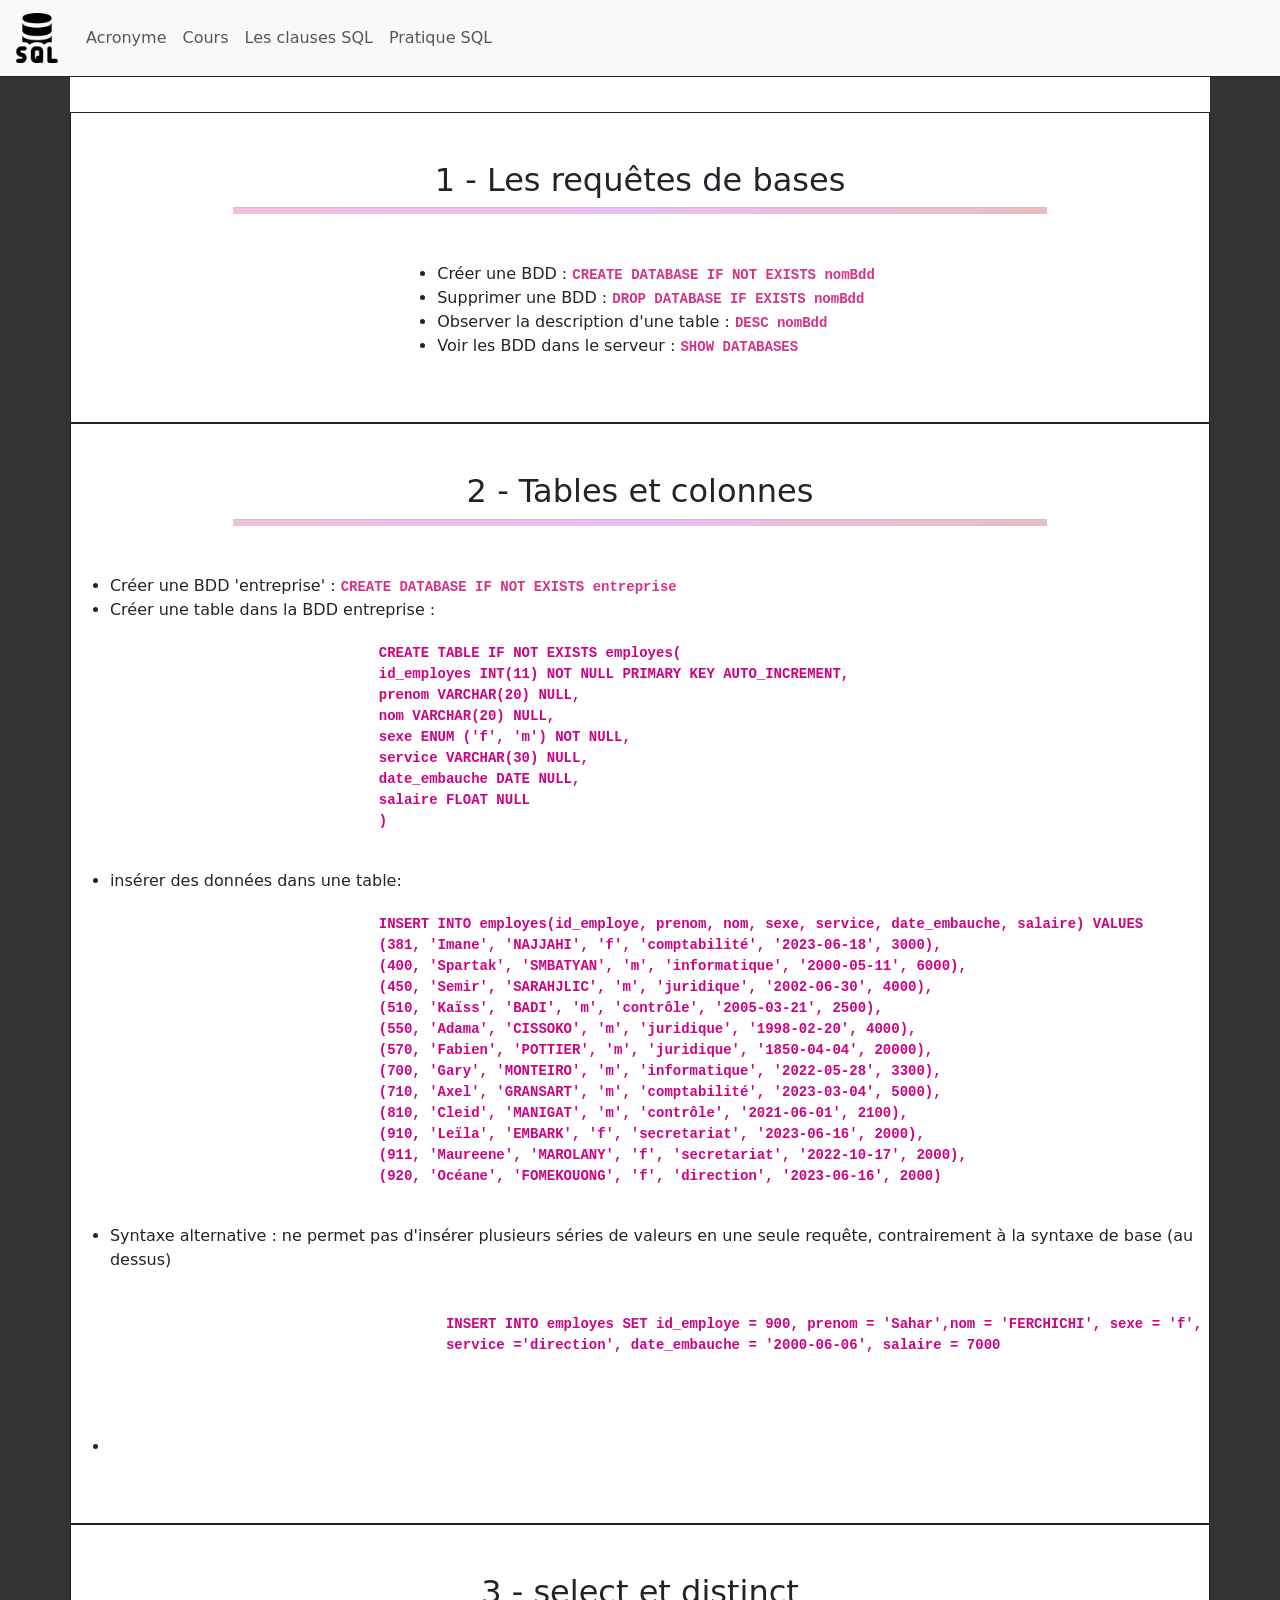
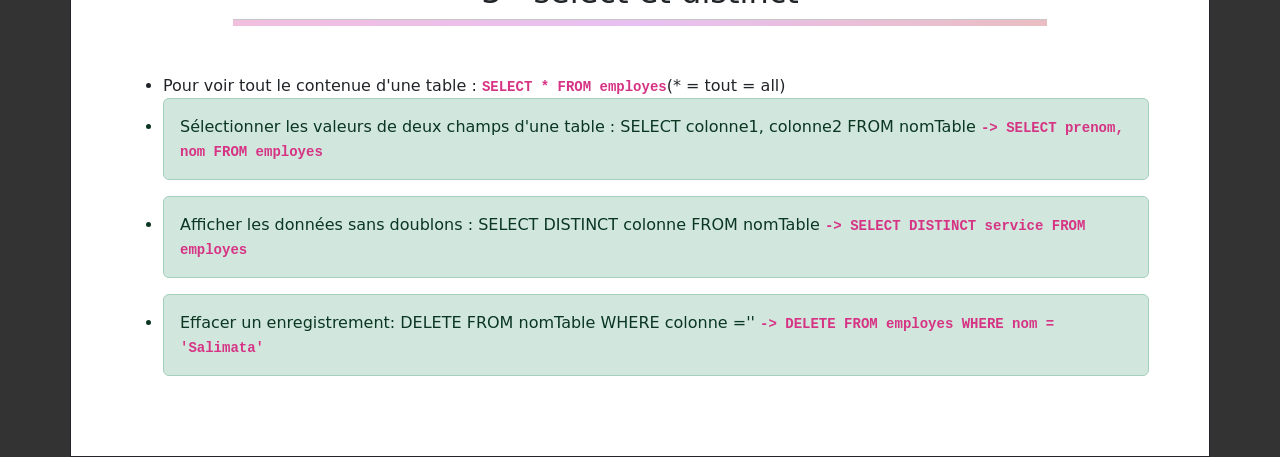
==== 01_sql/clause_sql.html @ a2de15ec "j'ai fait des modifs" ====
<!DOCTYPE html>
<html lang="fr">
<head>
    <meta charset="UTF-8">
    <meta name="viewport" content="width=device-width, initial-scale=1.0">
    <link href="https://cdn.jsdelivr.net/npm/bootstrap@5.3.3/dist/css/bootstrap.min.css" rel="stylesheet" integrity="sha384-QWTKZyjpPEjISv5WaRU9OFeRpok6YctnYmDr5pNlyT2bRjXh0JMhjY6hW+ALEwIH" crossorigin="anonymous">
    <link rel="preconnect" href="https://fonts.googleapis.com">
    <link rel="preconnect" href="https://fonts.gstatic.com" crossorigin>
    <link href="https://fonts.googleapis.com/css2?family=Amatic+SC:wght@400;700&family=Open+Sans:ital,wght@0,300..800;1,300..800&display=swap" rel="stylesheet">
    <link rel="stylesheet" href="assets/css/style.css">
    <title>Acronyme</title>
</head>
<body>
    <header>
        <nav class="navbar navbar-expand-sm navbar-light bg-light  border-bottom border-dark">
            <div class="container-fluid">
                 <a class="navbar-brand" href="#"><img src="assets/img/logo.png" alt="logo"></a>
                 <button class="navbar-toggler d-lg-none" type="button" data-bs-toggle="collapse" data-bs-target="#collapsibleNavId" aria-controls="collapsibleNavId"
                      aria-expanded="false" aria-label="Toggle navigation">
                      <span class="navbar-toggler-icon"></span>
                 </button>
                 <div class="collapse navbar-collapse" id="collapsibleNavId">
                      <ul class="navbar-nav me-auto mt-2 mt-lg-0">
                           <li class="nav-item">
                                <a class="nav-link" href="index.html" >Acronyme</a>
                           </li>
                           <li class="nav-item">
                                <a class="nav-link" href="cours.html">Cours</a>
                           </li>
                           <li class="nav-item">
                                <a class="nav-link" href="clause_sql.html">Les clauses SQL</a>
                           </li>
                           <li class="nav-item">
                                <a class="nav-link" href="pratique_sql.html">Pratique SQL</a>
                           </li>
                      </ul>
                 </div>
            </div>
        </nav>
    </header>
    <div class="container">
        <main>
            <div class="row border border-dark p-5">
                <div class="col-sm-12">
                    <h2 class="text-center">1 - Les requêtes de bases</h2>
                    <hr>
                </div>
                <div class="col-sm-12 d-flex justify-content-center mt-5">
                    <ul>
                        <li>Créer une BDD : <strong><code>CREATE DATABASE IF NOT EXISTS nomBdd</code></strong></li>
                        <li>Supprimer une BDD : <strong><code>DROP DATABASE IF EXISTS nomBdd</code></strong></li>
                        <li>Observer la description d'une table : <strong><code>DESC nomBdd</code></strong></li>
                        <li>Voir les BDD dans le serveur : <strong><code>SHOW DATABASES</code></strong></li>
                    </ul>
                </div>
            </div>
            <div class="row border border-dark p-5">
                <div class="col-sm-12">
                    <h2 class="text-center">2 - Tables et colonnes</h2>
                    <hr>
                </div>
                <div class="col-sm-12 d-flex justify-content-center mt-5">
                    <ul>
                        <li>Créer une BDD 'entreprise' : <strong><code>CREATE DATABASE IF NOT EXISTS entreprise</code></strong></li>
                        <li>Créer une table dans la BDD entreprise : 
                            <pre><code><strong>
                                CREATE TABLE IF NOT EXISTS employes(
                                id_employes INT(11) NOT NULL PRIMARY KEY AUTO_INCREMENT,
                                prenom VARCHAR(20) NULL,
                                nom VARCHAR(20) NULL,
                                sexe ENUM ('f', 'm') NOT NULL,
                                service VARCHAR(30) NULL,
                                date_embauche DATE NULL,
                                salaire FLOAT NULL
                                )
                            </strong></code></pre>
                        </li>
                        <li>insérer des données dans une table: 
                            <pre><strong><code>
                                INSERT INTO employes(id_employe, prenom, nom, sexe, service, date_embauche, salaire) VALUES
                                (381, 'Imane', 'NAJJAHI', 'f', 'comptabilité', '2023-06-18', 3000),
                                (400, 'Spartak', 'SMBATYAN', 'm', 'informatique', '2000-05-11', 6000),
                                (450, 'Semir', 'SARAHJLIC', 'm', 'juridique', '2002-06-30', 4000),
                                (510, 'Kaïss', 'BADI', 'm', 'contrôle', '2005-03-21', 2500),
                                (550, 'Adama', 'CISSOKO', 'm', 'juridique', '1998-02-20', 4000),
                                (570, 'Fabien', 'POTTIER', 'm', 'juridique', '1850-04-04', 20000),
                                (700, 'Gary', 'MONTEIRO', 'm', 'informatique', '2022-05-28', 3300),
                                (710, 'Axel', 'GRANSART', 'm', 'comptabilité', '2023-03-04', 5000),
                                (810, 'Cleid', 'MANIGAT', 'm', 'contrôle', '2021-06-01', 2100),
                                (910, 'Leïla', 'EMBARK', 'f', 'secretariat', '2023-06-16', 2000),
                                (911, 'Maureene', 'MAROLANY', 'f', 'secretariat', '2022-10-17', 2000),
                                (920, 'Océane', 'FOMEKOUONG', 'f', 'direction', '2023-06-16', 2000)
                            </strong></code></pre>
                        </li>
                        <li>Syntaxe alternative : ne permet pas d'insérer plusieurs séries de valeurs en une seule requête,
                            contrairement à la syntaxe de base (au dessus)
                            <pre>
                                <strong>
                                    <code>
                                        INSERT INTO employes SET id_employe = 900, prenom = 'Sahar',nom = 'FERCHICHI', sexe = 'f',
                                        service ='direction', date_embauche = '2000-06-06', salaire = 7000
                                    </code>
                                </strong>
                            </pre>
                        </li>
                        <li>

                        </li>
                    </ul>
                </div>
            </div>
            <div class="row border border-dark p-5">
                <div class="col-sm-12">
                    <h2 class="text-center">3 - select et distinct</h2>
                    <hr>
                </div>
                <div class="col-sm-12 d-flex justify-content-center mt-5">
                    <ul>
                        <li>Pour voir tout le contenue d'une table : <strong><code>SELECT * FROM employes</code></strong>(* = tout = all)</li>
                        <li class="alert alert-success">Sélectionner les valeurs de deux champs d'une table :
                            SELECT colonne1, colonne2 FROM nomTable 
                            <strong>
                                <code>
                                    -> SELECT prenom, nom FROM employes
                                </code>
                            </strong>
                        </li>
                        <li class="alert alert-success">Afficher les données sans doublons : 
                            SELECT DISTINCT colonne FROM nomTable
                            <strong>
                                <code>
                                    -> SELECT DISTINCT service FROM employes
                                </code>
                            </strong>
                        </li>
                        <li class="alert alert-success">Effacer un enregistrement: 
                            DELETE FROM nomTable WHERE colonne =''
                            <strong>
                                <code>
                                    -> DELETE FROM employes WHERE nom = 'Salimata'
                                </code>
                            </strong>
                        </li>
                    </ul>
                </div>
            </div>
        </main>
    </div>
    <script src="https://cdn.jsdelivr.net/npm/bootstrap@5.3.3/dist/js/bootstrap.bundle.min.js" integrity="sha384-YvpcrYf0tY3lHB60NNkmXc5s9fDVZLESaAA55NDzOxhy9GkcIdslK1eN7N6jIeHz" crossorigin="anonymous"></script>
</body>
</html>
---- 01_sql/assets/css/style.css ----
body{
    background-color: #333;
}
header nav img{
    width: 50px;
}
header{
    position: fixed;
    top: 0;
    width: 100%;
    z-index: 1;
}
.container{
    background-color: #fff;
    padding-top: 7rem;
}
hr{
    height: 7px;
    background: linear-gradient(to right, #ce0380 0%, #a409cb 50%, #af000f);
    width: 80%;
    margin: 0 auto;
}
strong{
    color: #ce0380;
}
em{
    color: darkslategrey;
}
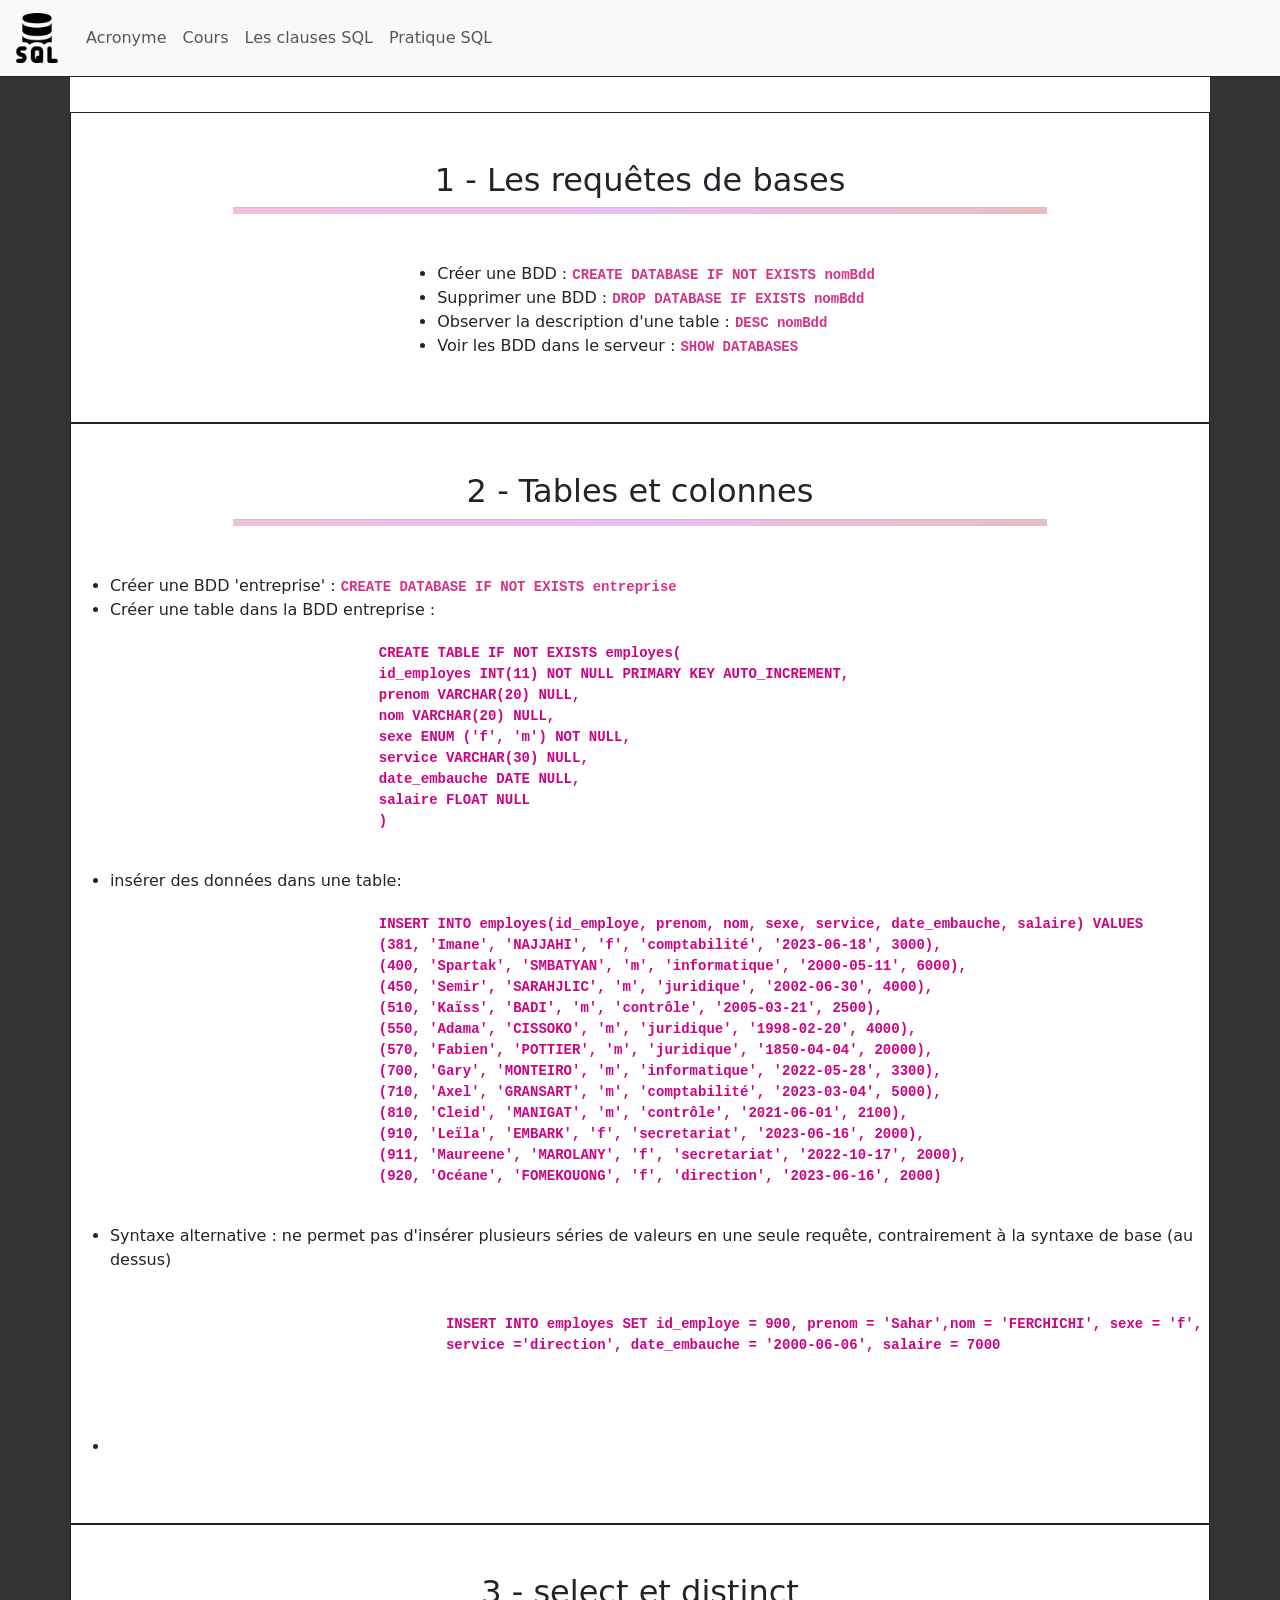
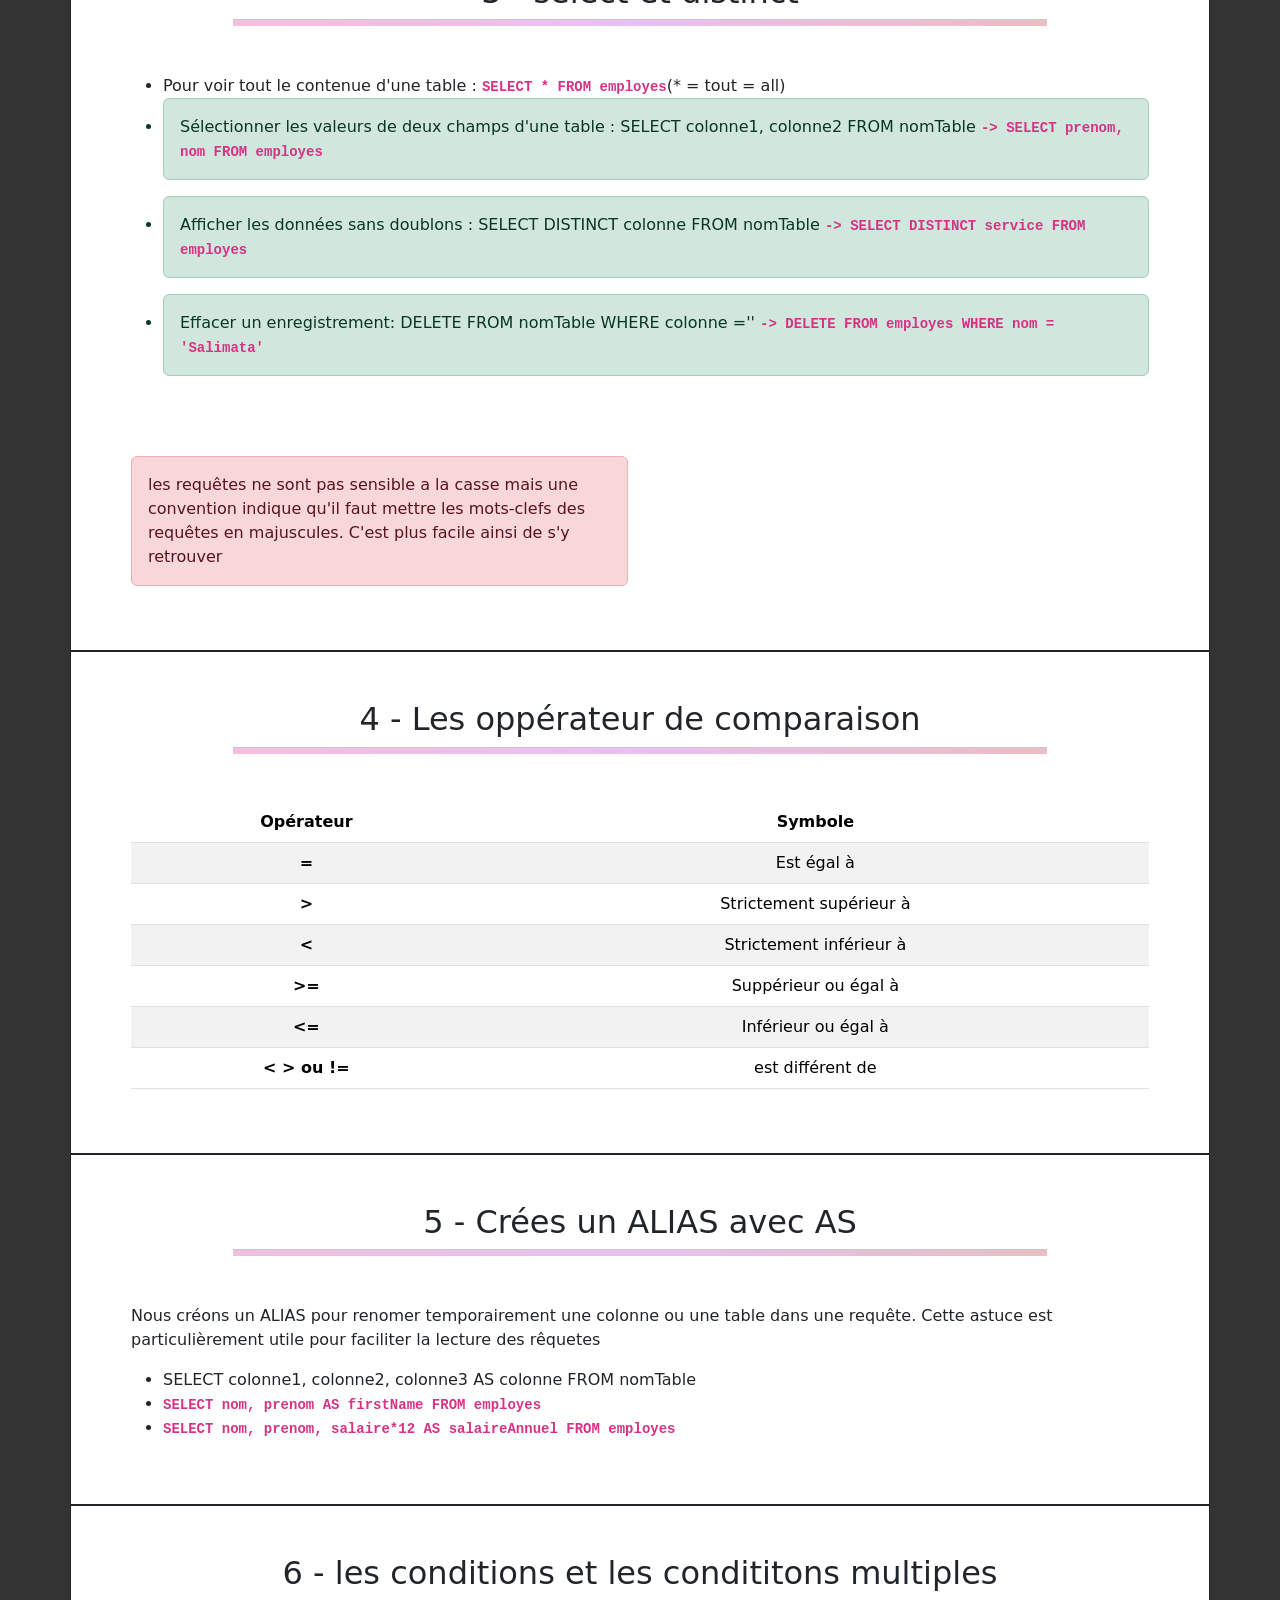
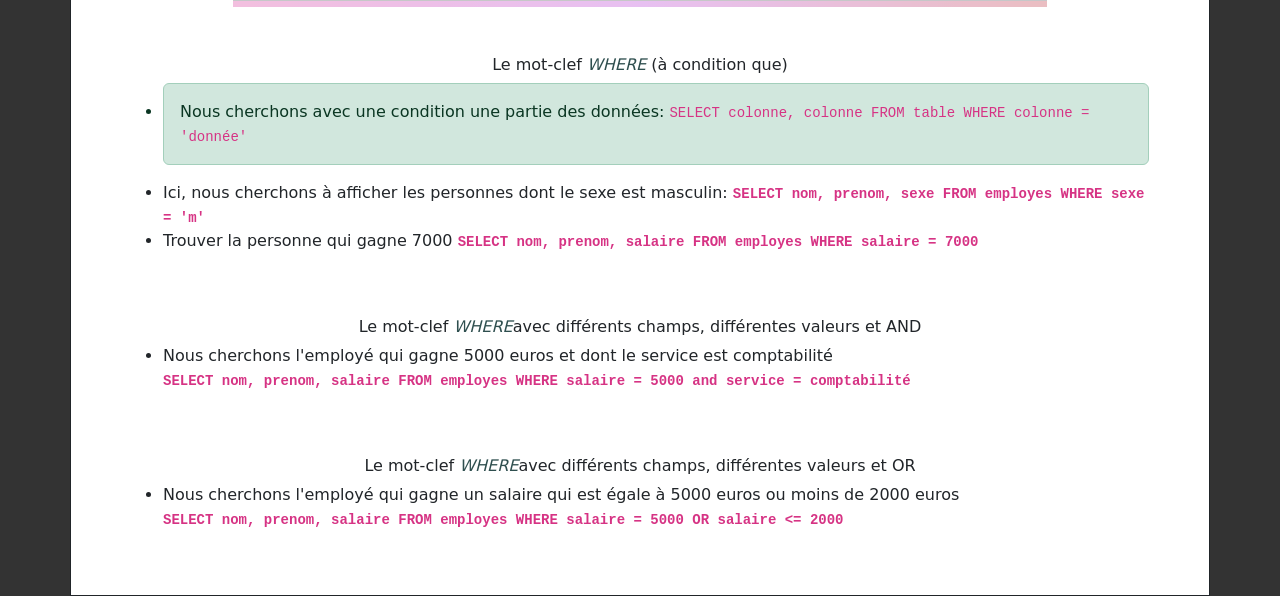
==== commit c96041aa: "j'ai fait des modifs" ====
--- a/01_sql/clause_sql.html
+++ b/01_sql/clause_sql.html
@@ -143,9 +143,131 @@
                         </li>
                     </ul>
                 </div>
+                <div class="col-sm-12 col-md-6 mt-5">
+                    <p class="alert alert-danger">
+                        les requêtes ne sont pas sensible a la casse mais une convention indique qu'il faut mettre les mots-clefs des requêtes en majuscules. C'est plus facile ainsi de s'y retrouver
+                    </p>
+                </div>
+            </div>
+            <div class="row border border-dark p-5">
+                <div class="col-sm-12">
+                    <h2 class="text-center">4 - Les oppérateur de comparaison</h2>
+                    <hr>
+                </div>
+                <div class="col-sm-12 mt-5 text-center">
+                    <table class="table table-striped table-hover">
+                        <thead>
+                            <tr>
+                                <th scope="col">Opérateur</th>
+                                <th scope="col">Symbole</th>
+                            </tr>
+                        </thead>
+                        <tbody>
+                            <tr>
+                                <th scope="row">=</th>
+                                <td>Est égal à</td>
+                            </tr>
+                            <tr>
+                                <th scope="row">&gt;</th>
+                                <td>Strictement supérieur à</td>
+                            </tr>
+                            <tr>
+                                <th scope="row">&lt;</th>
+                                <td>Strictement inférieur à</td>
+                            </tr>
+                            <tr>
+                                <th scope="row">&gt;=</th>
+                                <td>Suppérieur ou égal à</td>
+                            </tr>
+                            <tr>
+                                <th scope="row">&lt;=</th>
+                                <td>Inférieur ou égal à</td>
+                            </tr>
+                            <tr>
+                                <th scope="row">&lt; &gt; ou !=</th>
+                                <td>est différent de </td>
+                            </tr>
+                        </tbody>
+                    </table>
+                </div>
+            </div>
+            <div class="row border border-dark p-5">
+                <div class="col-sm-12">
+                    <h2 class="text-center">5 - Crées un ALIAS avec AS</h2>
+                    <hr>
+                </div>
+                <div class="col-sm-12 mt-5">
+                    <p>
+                        Nous créons un ALIAS pour renomer temporairement une colonne ou une table dans une requête.
+                        Cette astuce est particulièrement utile pour faciliter la lecture des rêquetes
+                    </p>
+                    <ul>
+                        <li>SELECT colonne1, colonne2, colonne3 AS colonne FROM nomTable</li>
+                        <li>
+                            <strong>
+                                <code>
+                                    SELECT nom, prenom AS firstName FROM employes
+                                </code>
+                            </strong>
+                        </li>
+                        <li>
+                            <strong>
+                                <code>
+                                    SELECT nom, prenom, salaire*12 AS salaireAnnuel FROM employes
+                                </code>
+                            </strong>
+                        </li>
+                    </ul>
+                </div>
+            </div>
+            <div class="row border border-dark p-5">
+                <div class="col-sm-12">
+                    <h2 class="text-center">6 - les conditions et les condititons multiples</h2>
+                    <hr>
+                </div>
+                <div class="col-sm-12 mt-5">
+                    <h6 class="text-center">Le mot-clef <em>WHERE</em> (à condition que)</h6>
+                    <ul>
+                        <li class="alert alert-success">Nous cherchons avec une condition une partie des données:
+                            <code>SELECT colonne, colonne FROM table WHERE colonne = 'donnée'</code>
+                        </li>
+                        <li>Ici, nous cherchons à afficher les personnes dont le sexe est masculin: 
+                            <strong>
+                                <code>SELECT nom, prenom, sexe FROM employes WHERE sexe = 'm'</code>
+                            </strong>
+                        </li>
+                        <li>Trouver la personne qui gagne 7000
+                            <strong>
+                                <code>SELECT nom, prenom, salaire FROM employes WHERE salaire = 7000</code>
+                            </strong>
+                        </li>
+                    </ul>
+                </div>
+                <div class="col-sm-12 mt-5">
+                    <h6 class="text-center">Le mot-clef <em>WHERE</em>avec différents champs, différentes valeurs et AND</h6>
+                    <ul>
+                        <li>
+                            Nous cherchons l'employé qui gagne 5000 euros et dont le service est comptabilité 
+                        </li>
+                        <strong>
+                            <code>SELECT nom, prenom, salaire FROM employes WHERE salaire = 5000 and service = comptabilité</code>
+                        </strong>
+                    </ul>
+                </div>
+                <div class="col-sm-12 mt-5">
+                    <h6 class="text-center">Le mot-clef <em>WHERE</em>avec différents champs, différentes valeurs et OR</h6>
+                    <ul>
+                        <li>
+                            Nous cherchons l'employé qui gagne un salaire qui est égale à 5000 euros ou moins de 2000 euros
+                        </li>
+                        <strong>
+                            <code>SELECT nom, prenom, salaire FROM employes WHERE salaire = 5000 OR salaire &lt;= 2000</code>
+                        </strong>
+                    </ul>
+                </div>
             </div>
         </main>
     </div>
     <script src="https://cdn.jsdelivr.net/npm/bootstrap@5.3.3/dist/js/bootstrap.bundle.min.js" integrity="sha384-YvpcrYf0tY3lHB60NNkmXc5s9fDVZLESaAA55NDzOxhy9GkcIdslK1eN7N6jIeHz" crossorigin="anonymous"></script>
 </body>
-</html>+</html>
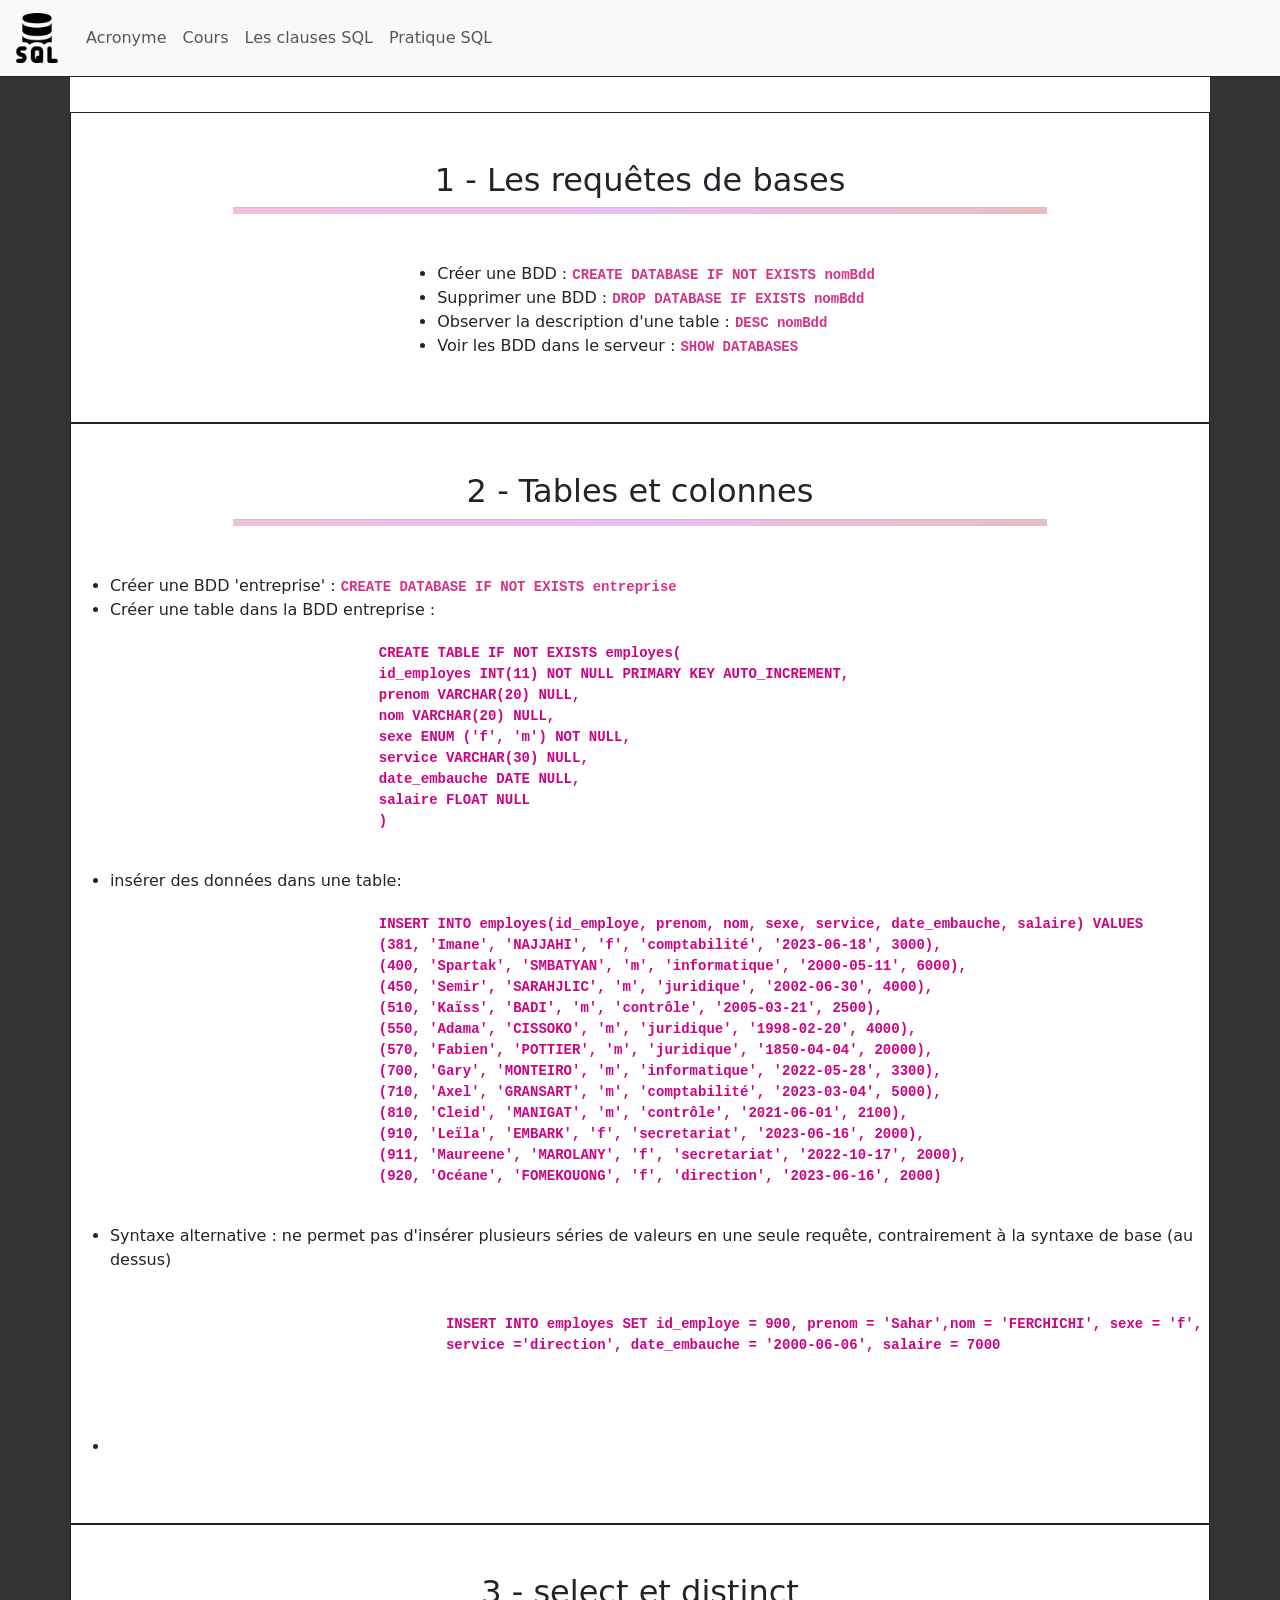
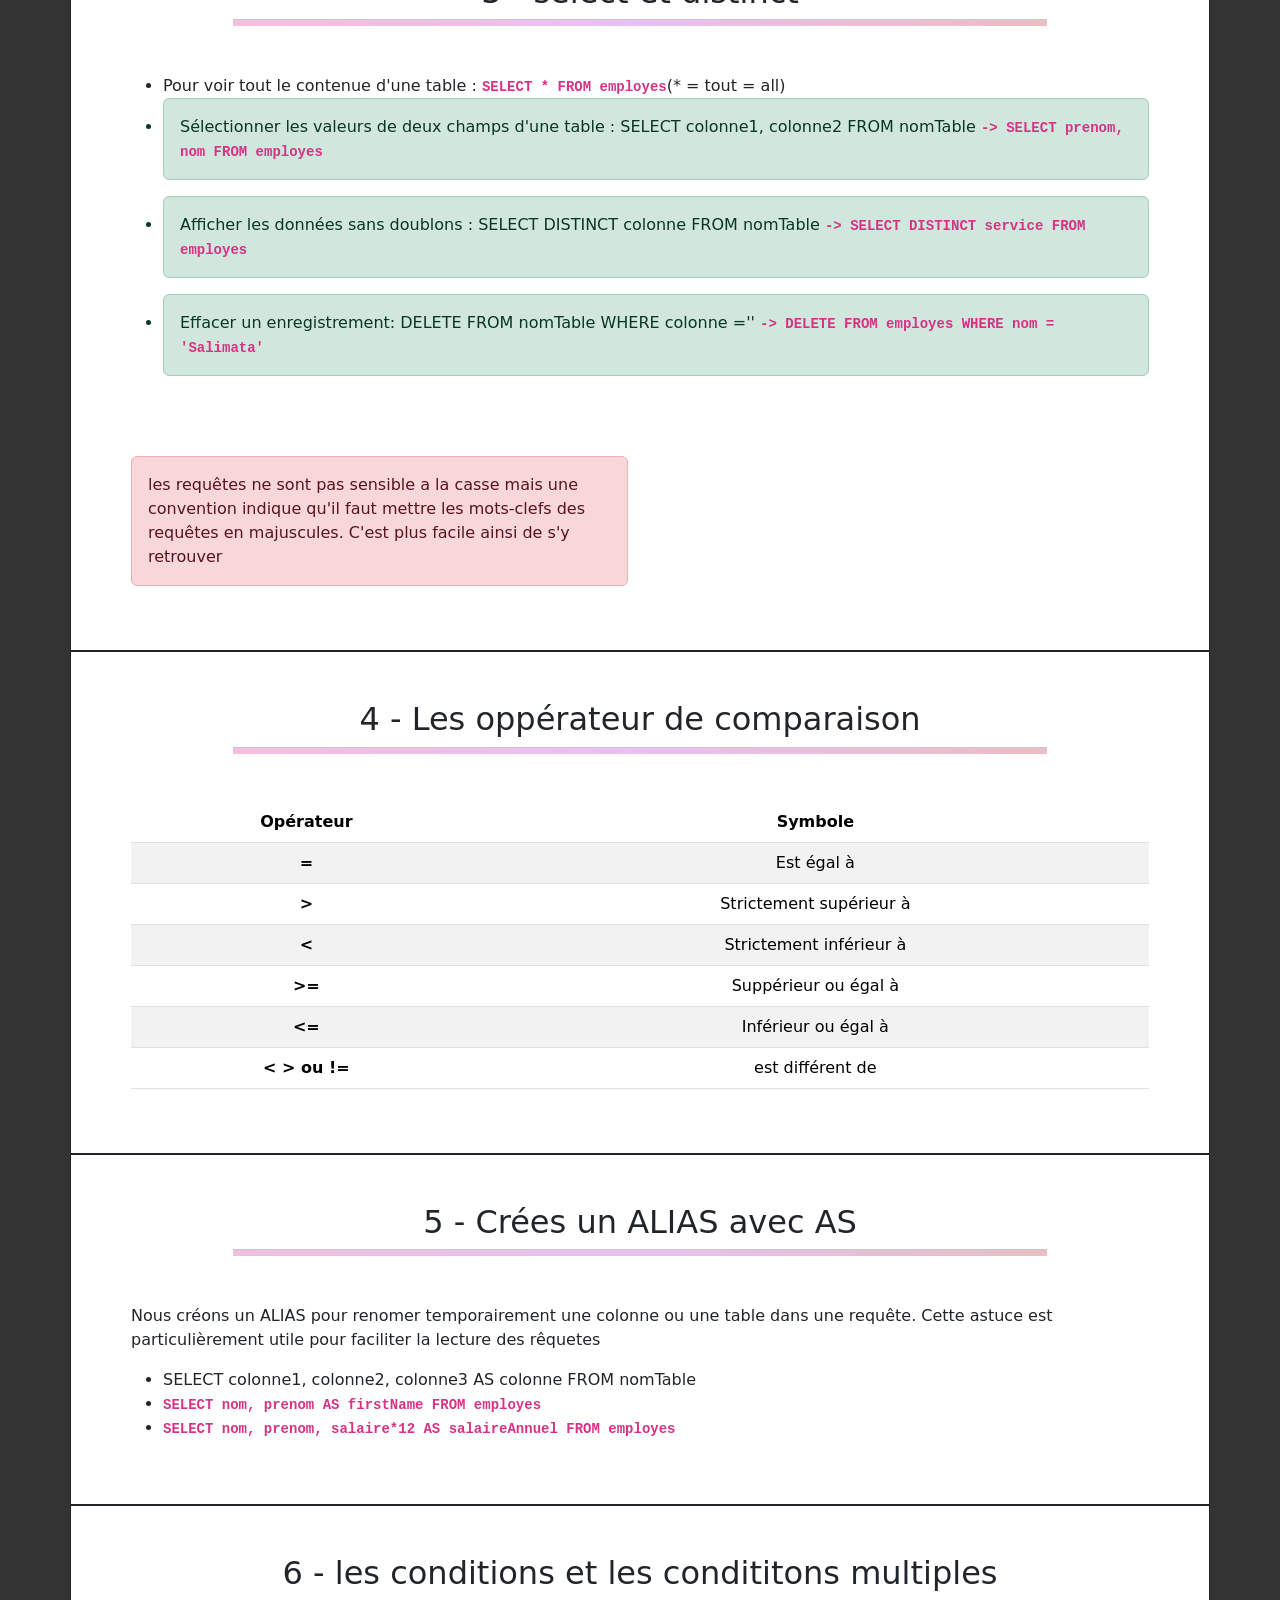
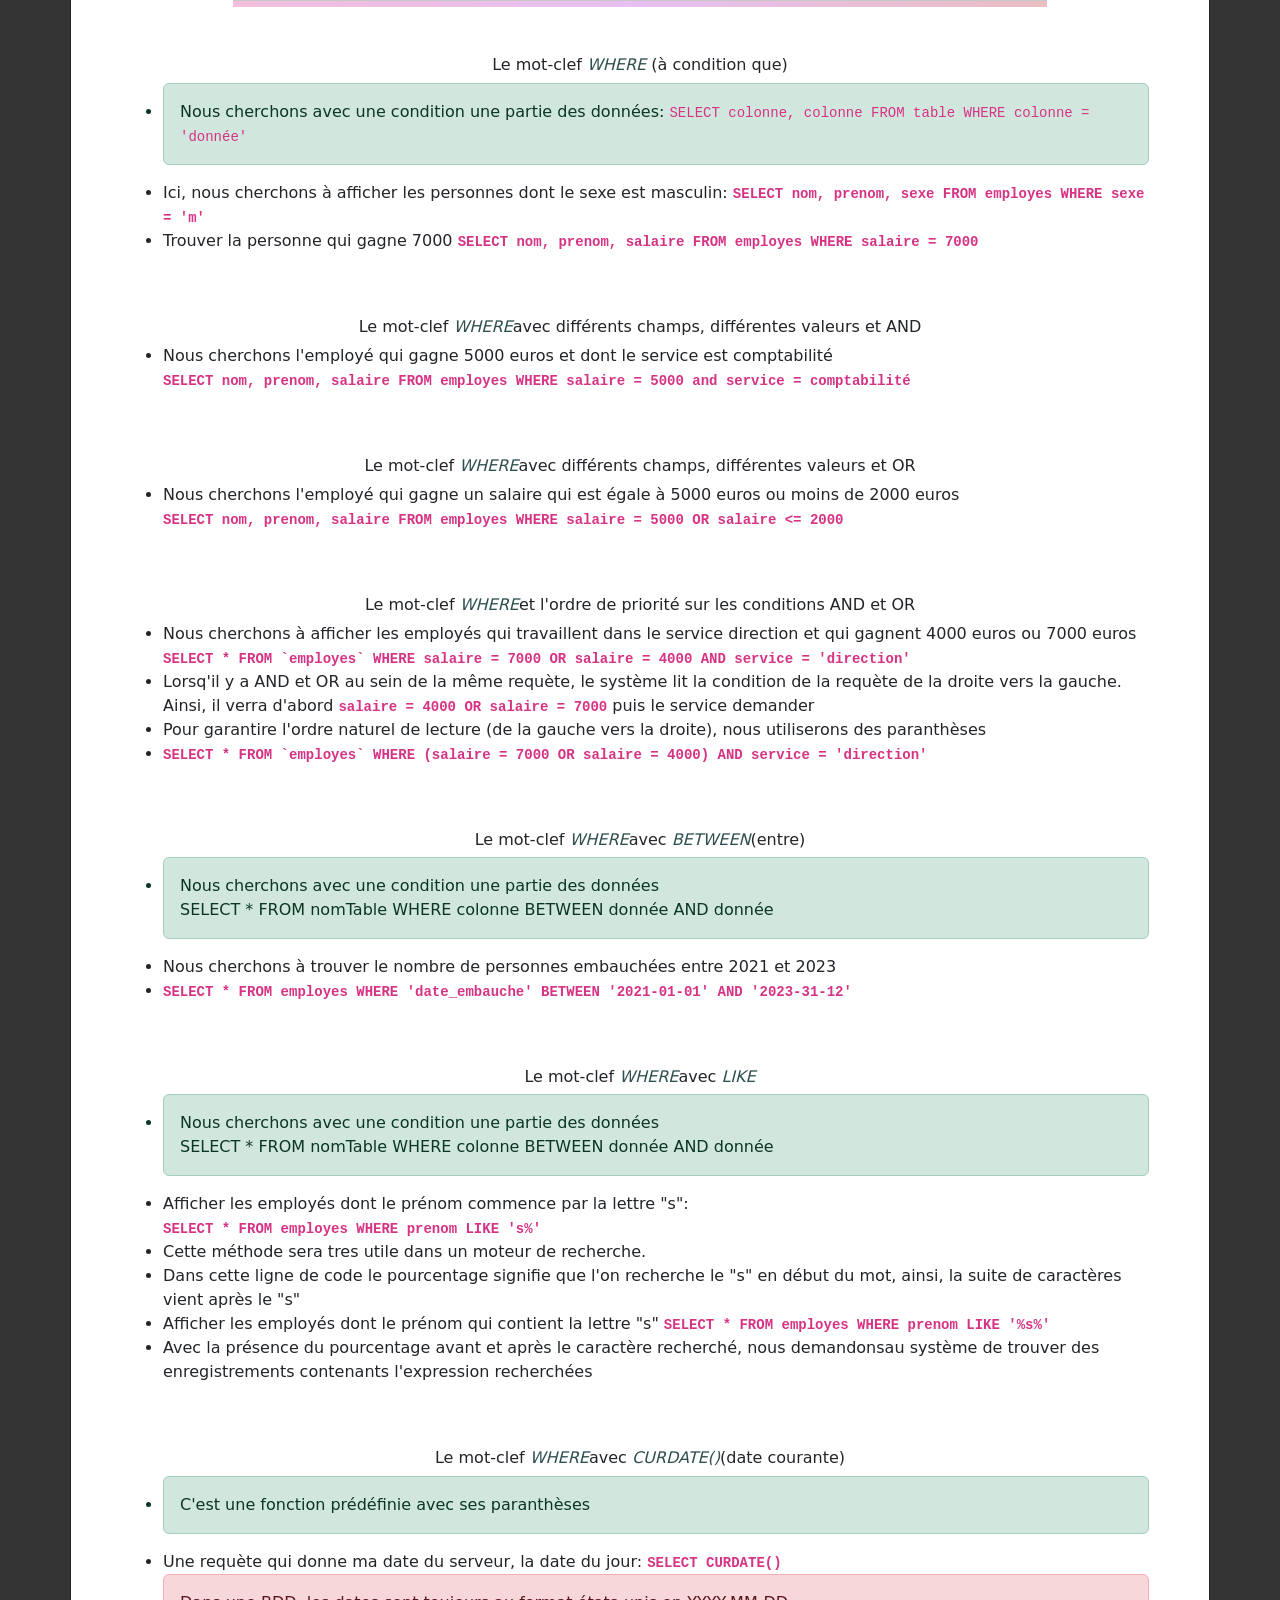
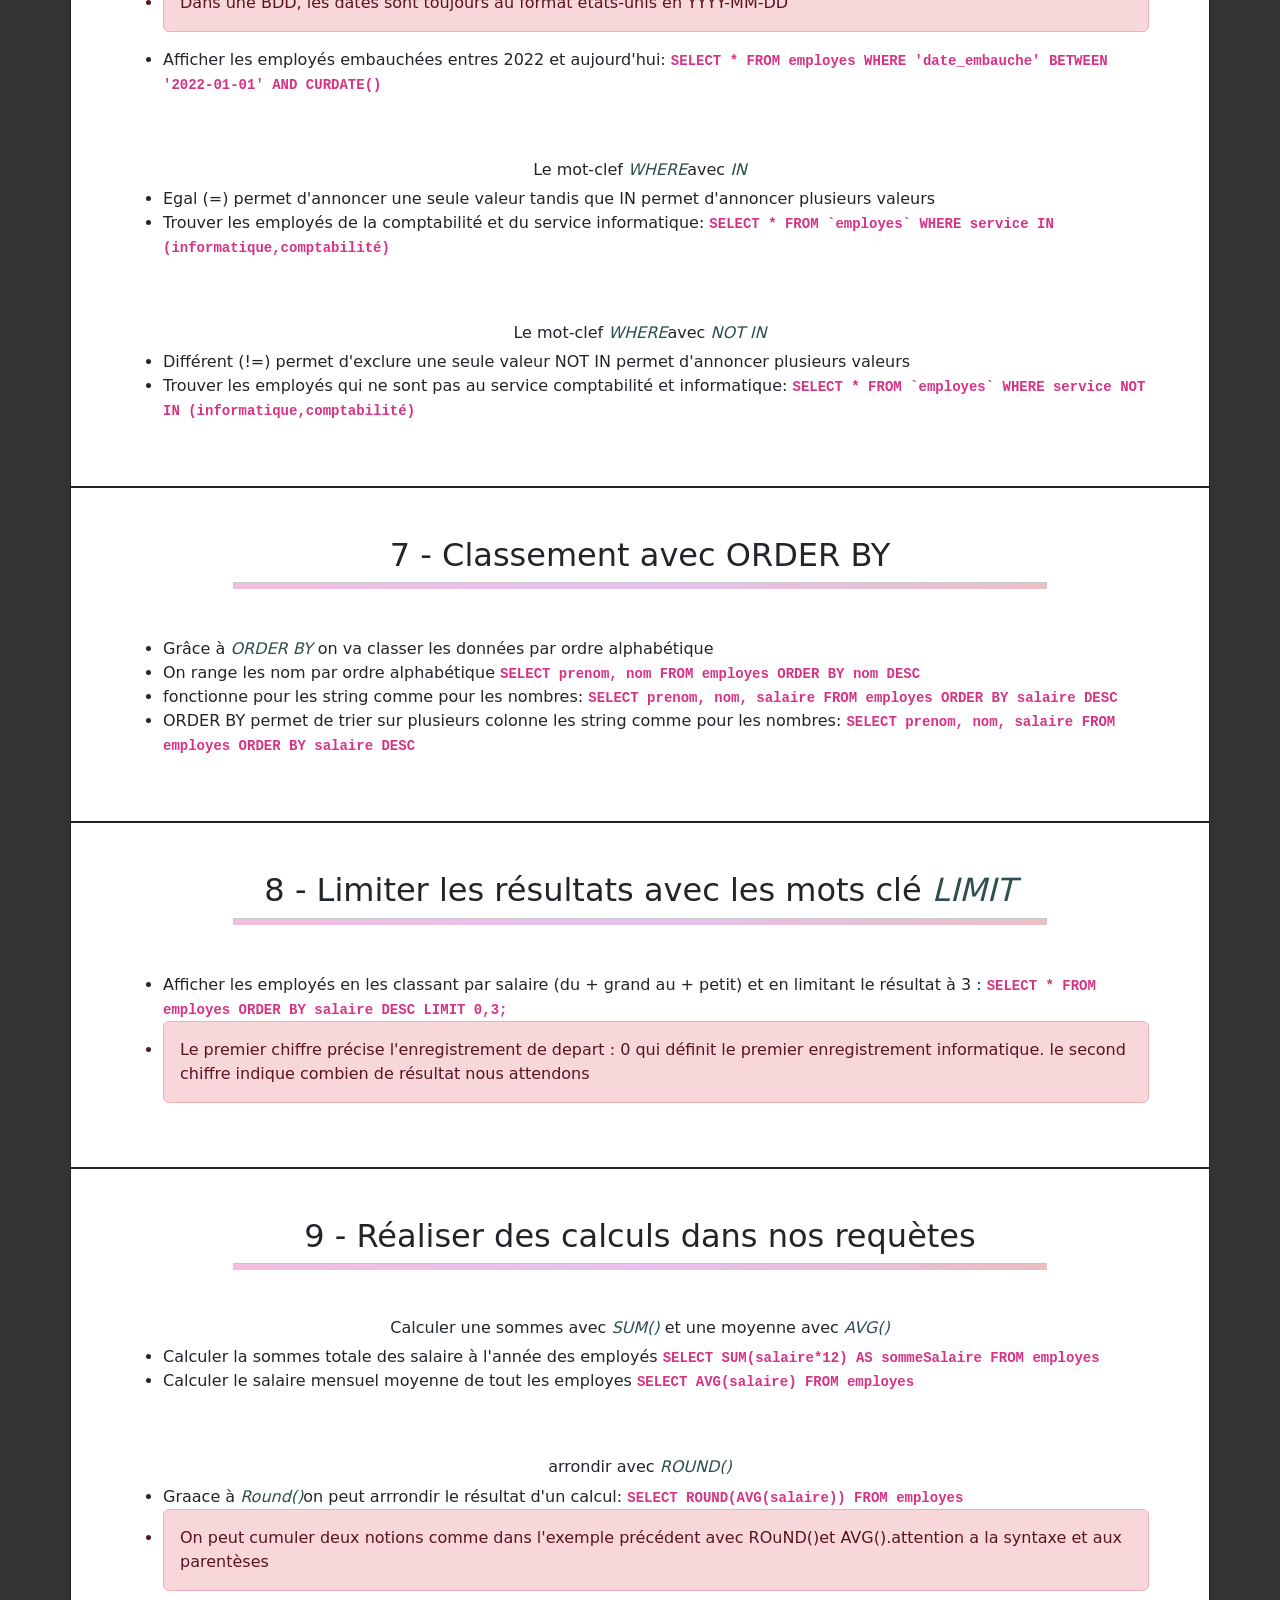
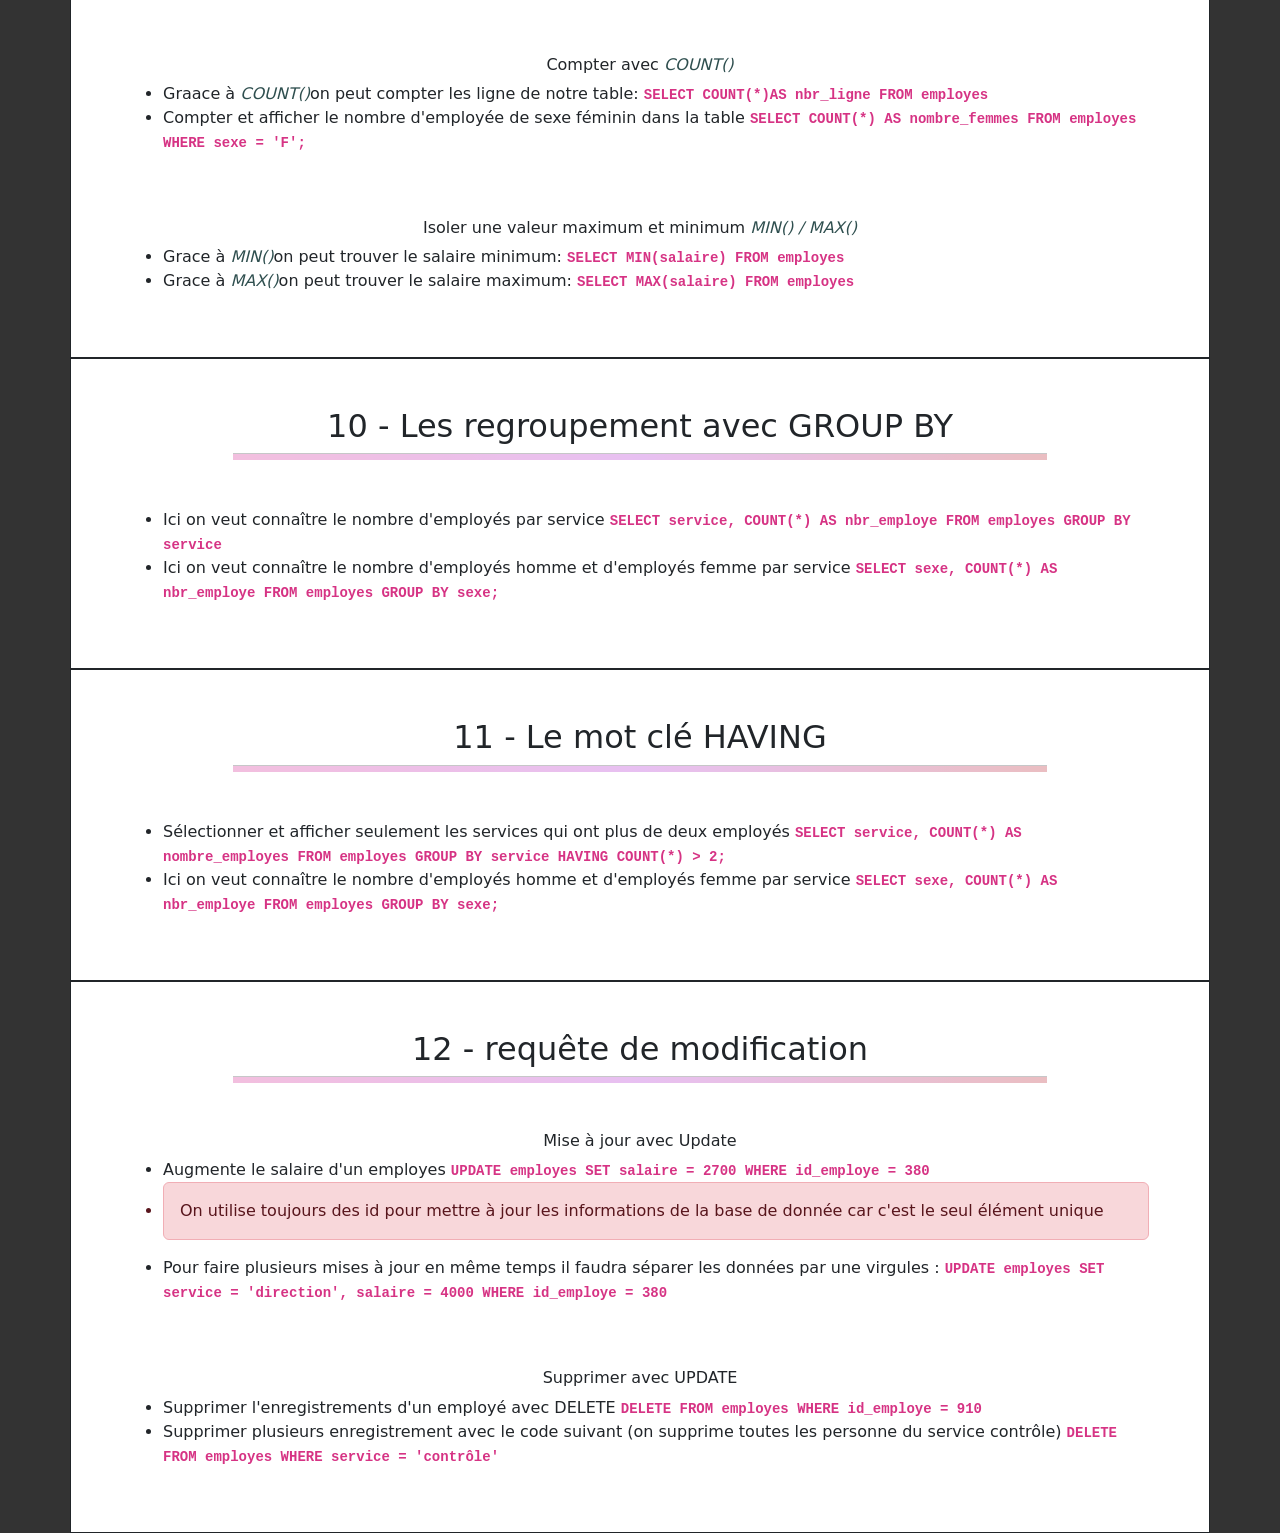
==== commit 5a477ef3: "j'ai fait des modifs" ====
--- a/01_sql/clause_sql.html
+++ b/01_sql/clause_sql.html
@@ -265,6 +265,377 @@
                         </strong>
                     </ul>
                 </div>
+                <div class="col-sm-12 mt-5">
+                    <h6 class="text-center">Le mot-clef <em>WHERE</em>et l'ordre de priorité sur les conditions AND et OR</h6>
+                    <ul>
+                        <li> Nous cherchons à afficher les employés qui travaillent dans le service direction et qui gagnent 4000 euros ou 
+                            7000 euros 
+                            <strong>
+                                <code>SELECT * FROM `employes` WHERE salaire = 7000 OR salaire = 4000 AND service = 'direction'</code>
+                            </strong>
+                        </li>
+                        <li>
+                            Lorsq'il y a AND et OR au sein de la même requète, le système lit la condition de la requète de la droite vers la gauche. Ainsi, il verra d'abord <strong><code>salaire = 4000 OR salaire = 7000</code></strong> puis le service demander
+                        </li>
+                        <li>Pour garantire l'ordre naturel de lecture (de la gauche vers la droite), nous utiliserons des paranthèses</li>
+                        <li>
+                            <strong>
+                                <code>SELECT * FROM `employes` WHERE (salaire = 7000 OR salaire = 4000) AND service = 'direction'</code>
+                            </strong>
+                        </li>
+                    </ul>
+                </div>
+                <div class="col-sm-12 mt-5">
+                    <h6 class="text-center">Le mot-clef <em>WHERE</em>avec <em>BETWEEN</em>(entre)</h6>
+                    <ul>
+                        <li class="alert alert-success">Nous cherchons avec une condition une partie des données <br>
+                            SELECT * FROM nomTable WHERE colonne BETWEEN donnée AND donnée
+                        </li>
+                        <li>
+                            Nous cherchons à trouver le nombre de personnes embauchées entre 2021 et 2023
+                        </li>
+                        <li>
+                            <strong>
+                                <code>
+                                    SELECT * FROM employes WHERE 'date_embauche' BETWEEN '2021-01-01' AND '2023-31-12'
+                                </code>
+                            </strong>
+                        </li>
+                    </ul>
+                </div>
+                <div class="col-sm-12 mt-5">
+                    <h6 class="text-center">Le mot-clef <em>WHERE</em>avec <em>LIKE</em></h6>
+                    <ul>
+                        <li class="alert alert-success">Nous cherchons avec une condition une partie des données <br>
+                            SELECT * FROM nomTable WHERE colonne BETWEEN donnée AND donnée
+                        </li>
+                        <li>
+                            Afficher les employés dont le prénom commence par la lettre "s": <br>
+                            <strong>
+                                <code>
+                                    SELECT * FROM employes WHERE prenom LIKE 's%'
+                                </code>
+                            </strong>
+                        </li>
+                        <li>
+                            Cette méthode sera tres utile dans un moteur de recherche.
+                        </li>
+                        <li>
+                            Dans cette ligne de code le pourcentage signifie que l'on recherche le "s" en début du mot, ainsi, la suite de caractères vient après le "s"
+                        </li>
+                        <li>
+                            Afficher les employés dont le prénom qui contient la lettre "s"
+                            <strong>
+                                <code>
+                                    SELECT * FROM employes WHERE prenom LIKE '%s%'
+                                </code>
+                            </strong>
+                        </li>
+                        <li>
+                            Avec la présence du pourcentage avant et après le caractère recherché, nous demandonsau système de trouver des enregistrements contenants l'expression recherchées
+                        </li>
+                    </ul>
+                </div>
+                <div class="col-sm-12 mt-5">
+                    <h6 class="text-center">Le mot-clef <em>WHERE</em>avec <em>CURDATE()</em>(date courante)</h6>
+                    <ul>
+                        <li class="alert alert-success">
+                            C'est une fonction prédéfinie avec ses paranthèses
+                        </li>
+                        <li>
+                            Une requète qui donne ma date du serveur, la date du jour:
+                            <strong>
+                                <code>
+                                    SELECT CURDATE()
+                                </code>
+                            </strong>
+                        </li>
+                        <li class="alert alert-danger">
+                            Dans une BDD, les dates sont toujours au format états-unis en YYYY-MM-DD
+                        </li>
+                        <li>
+                            Afficher les employés embauchées entres 2022 et aujourd'hui:
+                            <strong>
+                                <code>
+                                    SELECT * FROM employes WHERE 'date_embauche' BETWEEN '2022-01-01' AND CURDATE()
+                                </code>
+                            </strong>
+                        </li>
+                    </ul>
+                </div>
+                <div class="col-sm-12 mt-5">
+                    <h6 class="text-center">Le mot-clef <em>WHERE</em>avec <em>IN</em></h6>
+                    <ul>
+                        <li>
+                            Egal (=) permet d'annoncer une seule valeur tandis que IN permet d'annoncer plusieurs valeurs
+                        </li>
+                        <li>
+                            Trouver les employés de la comptabilité et du service informatique:
+                            <strong>
+                                <code>
+                                    SELECT * FROM `employes` WHERE service IN (informatique,comptabilité)
+                                </code>
+                            </strong>
+                        </li>
+                    </ul>
+                </div>
+                <div class="col-sm-12 mt-5">
+                    <h6 class="text-center">Le mot-clef <em>WHERE</em>avec <em>NOT IN</em></h6>
+                    <ul>
+                        <li>
+                            Différent (!=) permet d'exclure une seule valeur NOT IN permet d'annoncer plusieurs valeurs
+                        </li>
+                        <li>
+                            Trouver les employés qui ne sont pas au service comptabilité et informatique:
+                            <strong>
+                                <code>
+                                    SELECT * FROM `employes` WHERE service NOT IN (informatique,comptabilité)
+                                </code>
+                            </strong>
+                        </li>
+                    </ul>
+                </div>
+            </div>
+            <div class="row border border-dark p-5">
+                <div class="col-sm-12">
+                    <h2 class="text-center">7 - Classement avec ORDER BY</h2>
+                    <hr>
+                </div>
+                <div class="col-sm-12 mt-5">
+                    <ul>
+                        <li>
+                            Grâce à <em>ORDER BY</em> on va classer les données par ordre alphabétique
+                        </li>
+                        <li>
+                            On range les nom par ordre alphabétique
+                            <strong>
+                                <code>
+                                    SELECT prenom, nom FROM employes ORDER BY nom DESC
+                                </code>
+                            </strong>
+                        </li>
+                        <li>
+                            fonctionne pour les string comme pour les nombres:
+                            <strong>
+                                <code>
+                                    SELECT prenom, nom, salaire FROM employes ORDER BY salaire DESC
+                                </code>
+                            </strong>
+                        </li>
+                        <li>
+                            ORDER BY permet de trier sur plusieurs colonne les string comme pour les nombres:
+                            <strong>
+                                <code>
+                                    SELECT prenom, nom, salaire FROM employes ORDER BY salaire DESC
+                                </code>
+                            </strong>
+                        </li>
+                    </ul>
+                </div>
+            </div>
+            <div class="row border border-dark p-5">
+                <div class="col-sm-12">
+                    <h2 class="text-center">8 - Limiter les résultats avec les mots clé <em>LIMIT</em></h2>
+                    <hr>
+                </div>
+                <div class="col-sm-12 mt-5">
+                    <ul>
+                        <li>
+                            Afficher les employés en les classant par salaire (du + grand au + petit) et en limitant le résultat à 3 :
+                            <strong>
+                                <code>
+                                    SELECT * FROM employes ORDER BY salaire DESC LIMIT 0,3;
+                                </code>
+                            </strong>
+                        </li>
+                        <li class="alert alert-danger">
+                           Le premier chiffre précise l'enregistrement de depart : 0 qui définit le premier enregistrement informatique.
+                           le second chiffre indique combien de résultat nous attendons
+                        </li>
+                    </ul>
+                </div>
+            </div>
+            <div class="row border border-dark p-5">
+                <div class="col-sm-12">
+                    <h2 class="text-center">9 - Réaliser des calculs dans nos requètes</h2>
+                    <hr>
+                </div>
+                <div class="col-sm-12 mt-5">
+                    <h6 class="text-center">Calculer une sommes avec <em>SUM()</em> et une moyenne avec <em>AVG()</em></h6>
+                    <ul>
+                        <li>
+                            Calculer la sommes totale des salaire à l'année des employés
+                            <strong>
+                                <code>
+                                    SELECT SUM(salaire*12) AS sommeSalaire FROM employes
+                                </code>
+                            </strong>
+                        </li>
+                        <li>
+                            Calculer le salaire mensuel moyenne de tout les employes
+                            <strong>
+                                <code>
+                                    SELECT AVG(salaire) FROM employes
+                                </code>
+                            </strong>
+                        </li>
+                    </ul>
+                </div>
+                <div class="col-sm-12 mt-5">
+                    <h6 class="text-center">arrondir avec <em>ROUND()</em></h6>
+                    <ul>
+                        <li>
+                            Graace à <em>Round()</em>on peut arrrondir le résultat d'un calcul:
+                            <strong>
+                                <code>
+                                    SELECT ROUND(AVG(salaire)) FROM employes
+                                </code>
+                            </strong>
+                        </li>
+                        <li class="alert alert-danger">
+                            On peut cumuler deux notions comme dans l'exemple précédent avec ROuND()et AVG().attention a la syntaxe et aux parentèses
+                        </li>
+                    </ul>
+                </div>
+                <div class="col-sm-12 mt-5">
+                    <h6 class="text-center">Compter avec <em>COUNT()</em></h6>
+                    <ul>
+                        <li>
+                            Graace à <em>COUNT()</em>on peut compter les ligne de notre table:
+                            <strong>
+                                <code>
+                                    SELECT COUNT(*)AS nbr_ligne FROM employes
+                                </code>
+                            </strong>
+                        </li>
+                        <li>
+                            Compter et afficher le nombre d'employée de sexe féminin dans la table
+                            <strong>
+                                <code>
+                                    SELECT COUNT(*) AS nombre_femmes FROM employes WHERE sexe = 'F';
+                                </code>
+                            </strong>
+                        </li>
+                    </ul>
+                </div>
+                <div class="col-sm-12 mt-5">
+                    <h6 class="text-center">Isoler une valeur maximum et minimum <em>MIN()  /  MAX()</em></h6>
+                    <ul>
+                        <li>
+                            Grace à <em>MIN()</em>on peut trouver le salaire minimum:
+                            <strong>
+                                <code>
+                                    SELECT MIN(salaire) FROM employes
+                                </code>
+                            </strong>
+                        </li>
+                        <li>
+                            Grace à <em>MAX()</em>on peut trouver le salaire maximum:
+                            <strong>
+                                <code>
+                                    SELECT MAX(salaire) FROM employes
+                                </code>
+                            </strong>
+                        </li>
+                    </ul>
+                </div>
+            </div>
+            <div class="row border border-dark p-5">
+                <div class="col-sm-12">
+                    <h2 class="text-center">10 - Les regroupement avec GROUP BY</h2>
+                    <hr>
+                </div>
+                <div class="col-sm-12 mt-5">
+                    <ul>
+                        <li>Ici on veut connaître le nombre d'employés par service
+                            <strong>
+                                <code>
+                                    SELECT service, COUNT(*) AS nbr_employe FROM employes GROUP BY service
+                                </code>
+                            </strong>
+                        </li>
+                        <li>Ici on veut connaître le nombre d'employés homme et d'employés femme par service
+                            <strong>
+                                <code>
+                                    SELECT sexe, COUNT(*) AS nbr_employe FROM employes GROUP BY sexe;
+                                </code>
+                            </strong>
+                        </li>
+                    </ul>
+                </div> 
+            </div>
+            <div class="row border border-dark p-5">
+                <div class="col-sm-12">
+                    <h2 class="text-center">11 - Le mot clé HAVING</h2>
+                    <hr>
+                </div>
+                <div class="col-sm-12 mt-5">
+                    <ul>
+                        <li>Sélectionner et afficher seulement les services qui ont plus de deux employés
+                            <strong>
+                                <code>
+                                    SELECT service, COUNT(*) AS nombre_employes FROM employes GROUP BY service HAVING COUNT(*) > 2;
+                                </code>
+                            </strong>
+                        </li>
+                        <li>Ici on veut connaître le nombre d'employés homme et d'employés femme par service
+                            <strong>
+                                <code>
+                                    SELECT sexe, COUNT(*) AS nbr_employe FROM employes GROUP BY sexe;
+                                </code>
+                            </strong>
+                        </li>
+                    </ul>
+                </div> 
+            </div>
+            <div class="row border border-dark p-5">
+                <div class="col-sm-12">
+                    <h2 class="text-center">12 - requête de modification</h2>
+                    <hr>
+                </div>
+                <div class="col-sm-12 mt-5">
+                    <h6 class="text-center">Mise à jour avec Update </h6>
+                    <ul>
+                        <li>Augmente le salaire d'un employes
+                            <strong>
+                                <code>
+                                    UPDATE employes SET salaire = 2700 WHERE id_employe = 380
+                                </code>
+                            </strong>
+                        </li>
+                        <li class="alert alert-danger">
+                            On utilise toujours des id pour mettre à jour les informations de la base de donnée car c'est le seul élément unique 
+                        </li>
+                        <li>Pour faire plusieurs mises à jour en même temps il faudra séparer les données par une virgules :
+                            <strong>
+                                <code>
+                                    UPDATE employes SET service = 'direction', salaire = 4000 WHERE id_employe = 380
+                                </code>
+                            </strong>
+                        </li>
+                    </ul>
+                </div>
+                <div class="col-sm-12 mt-5">
+                    <h6 class="text-center">Supprimer avec UPDATE</h6>
+                    <ul>
+                        <li>
+                            Supprimer l'enregistrements d'un employé avec DELETE
+                            <strong>
+                                <code>
+                                    DELETE FROM employes WHERE id_employe = 910
+                                </code>
+                            </strong>
+                        </li>
+                        <li>
+                            Supprimer plusieurs enregistrement avec le code suivant (on supprime toutes  les personne du service contrôle)
+                            <strong>
+                                <code>
+                                    DELETE FROM employes WHERE service = 'contrôle'
+                                </code>
+                            </strong>
+                        </li>
+                    </ul>
+                </div> 
             </div>
         </main>
     </div>
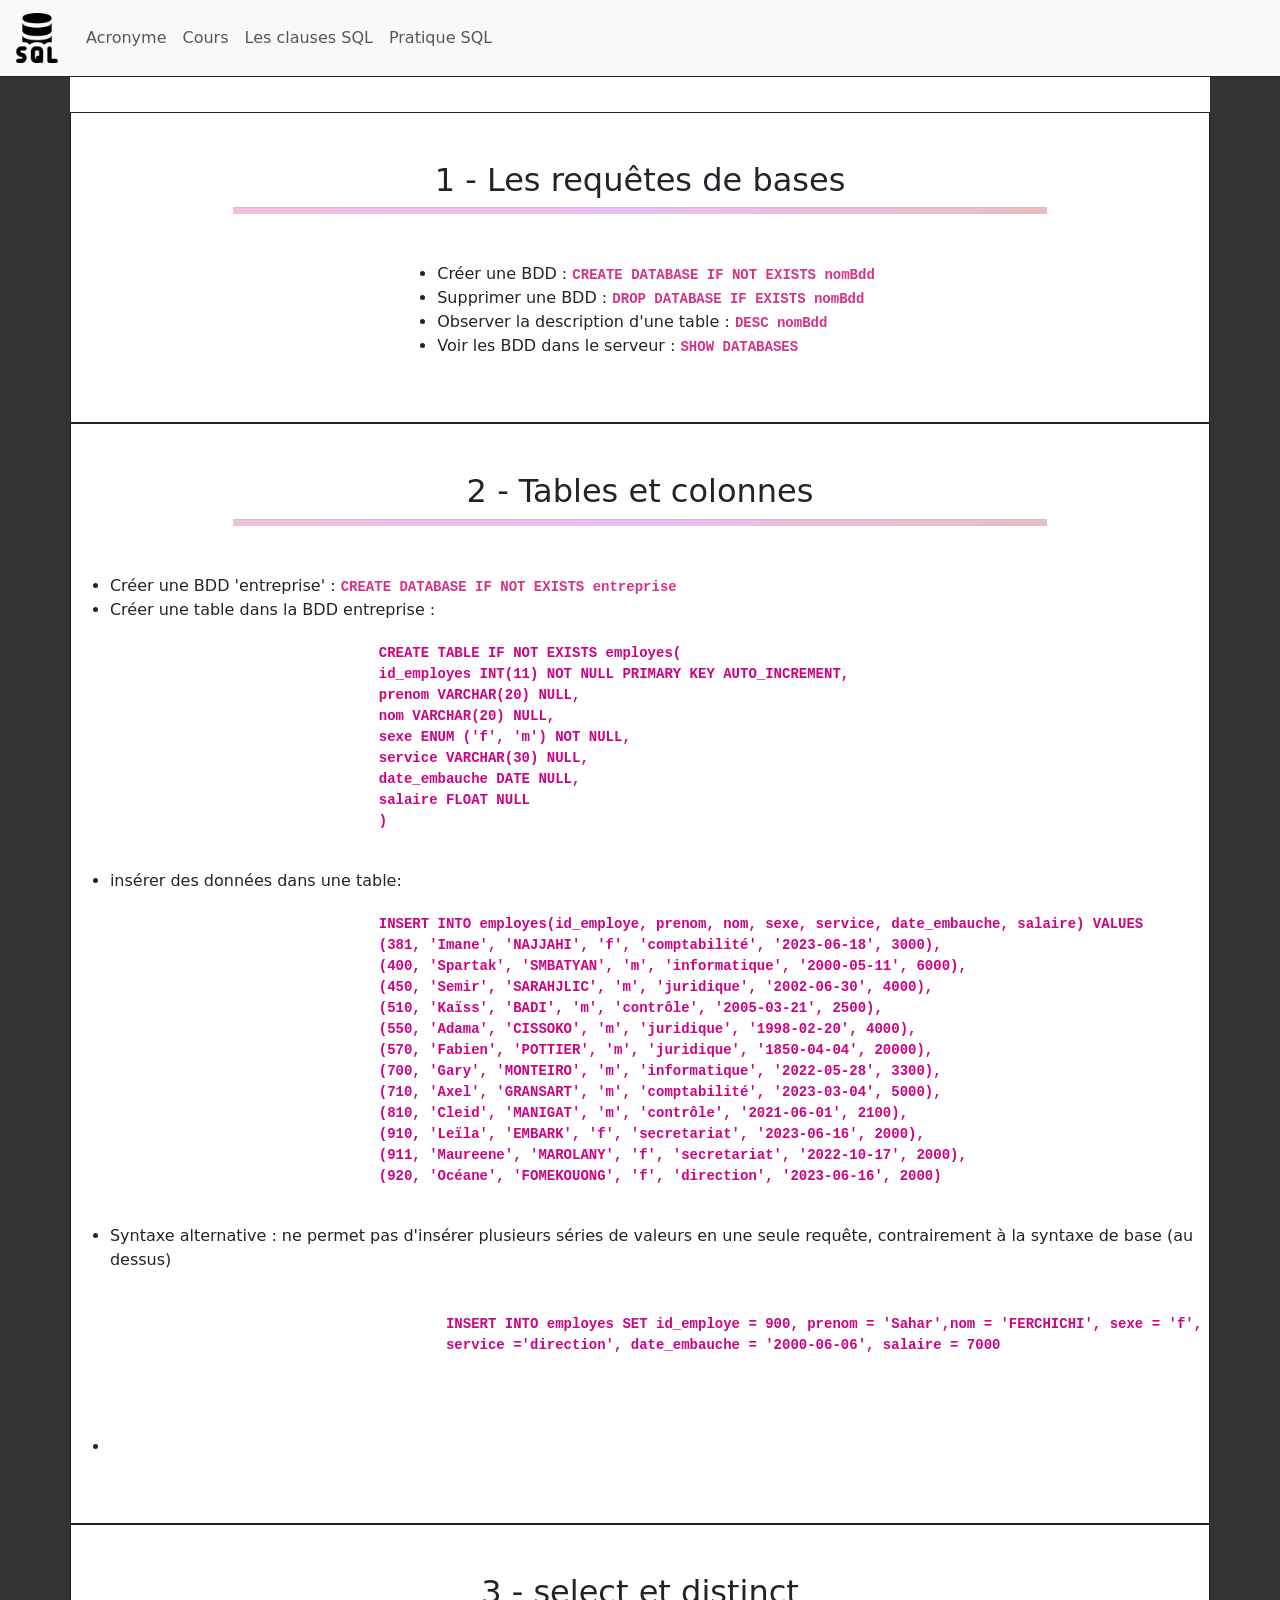
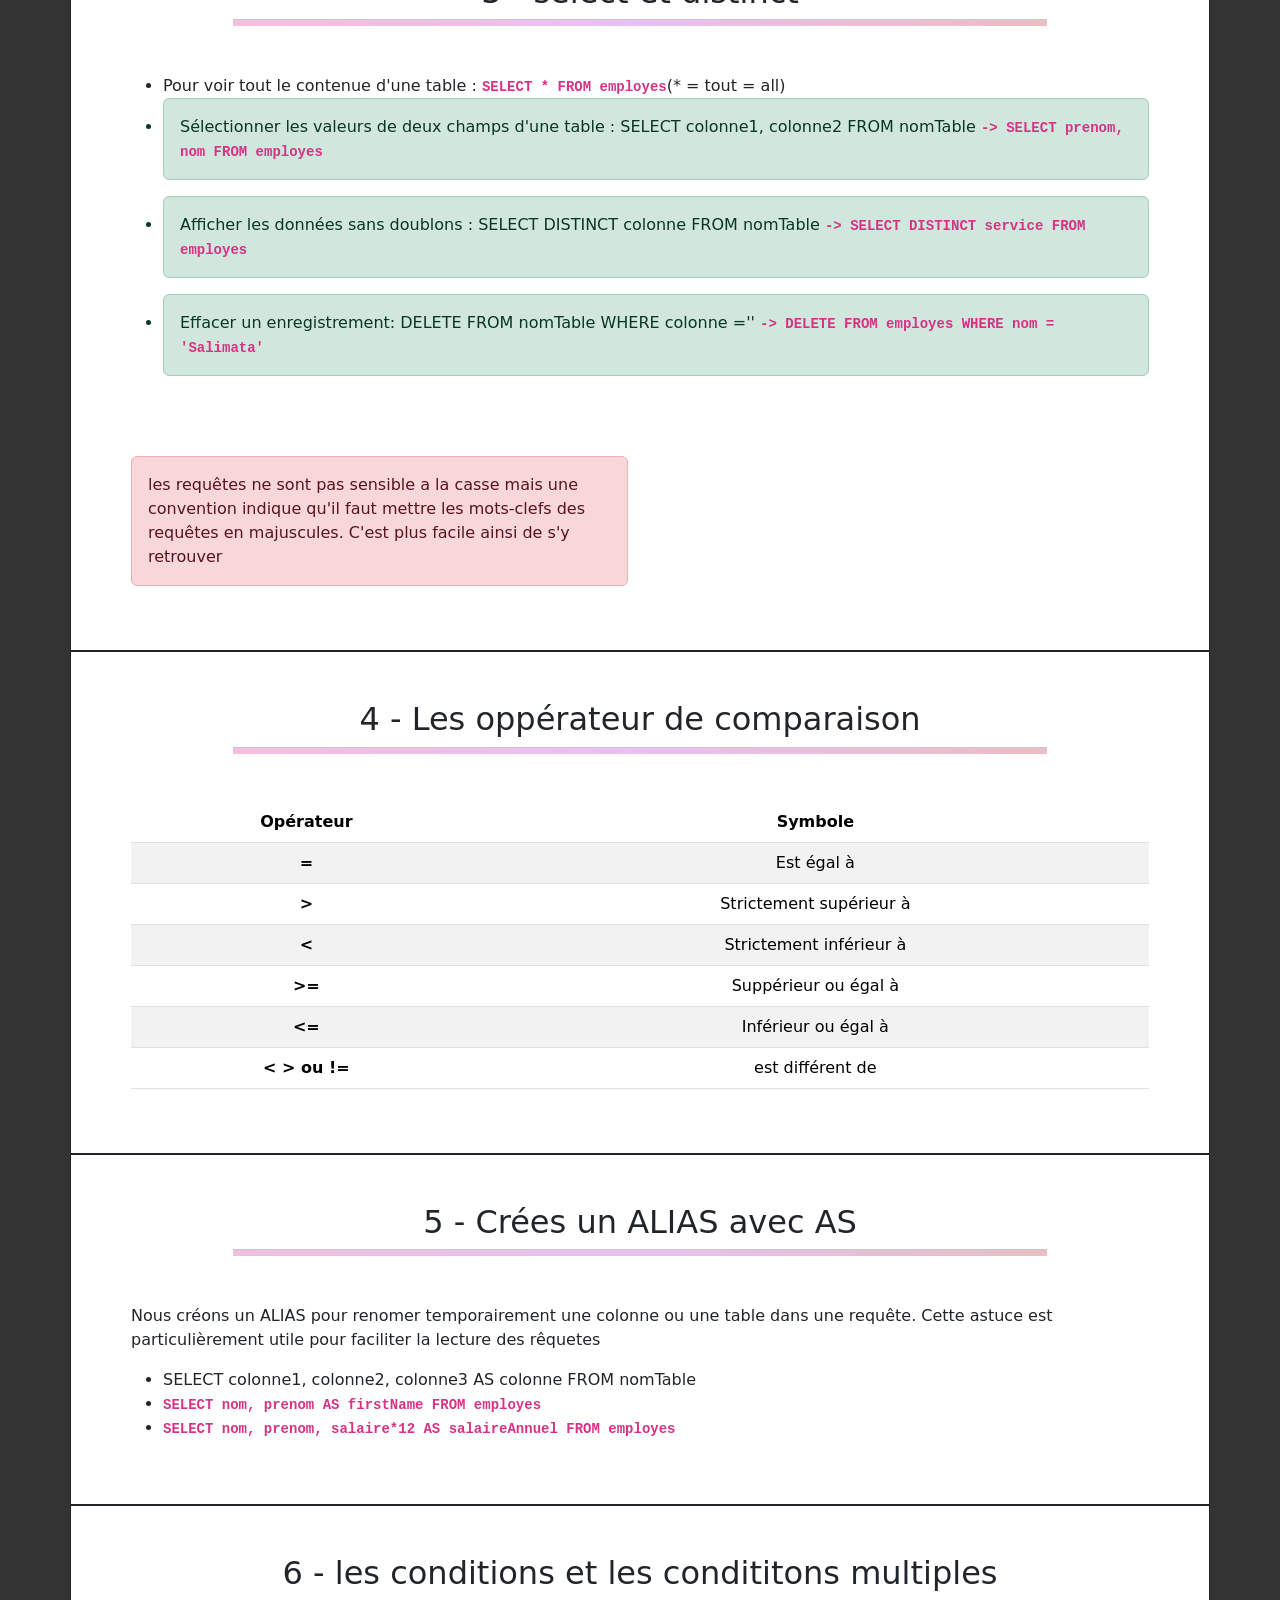
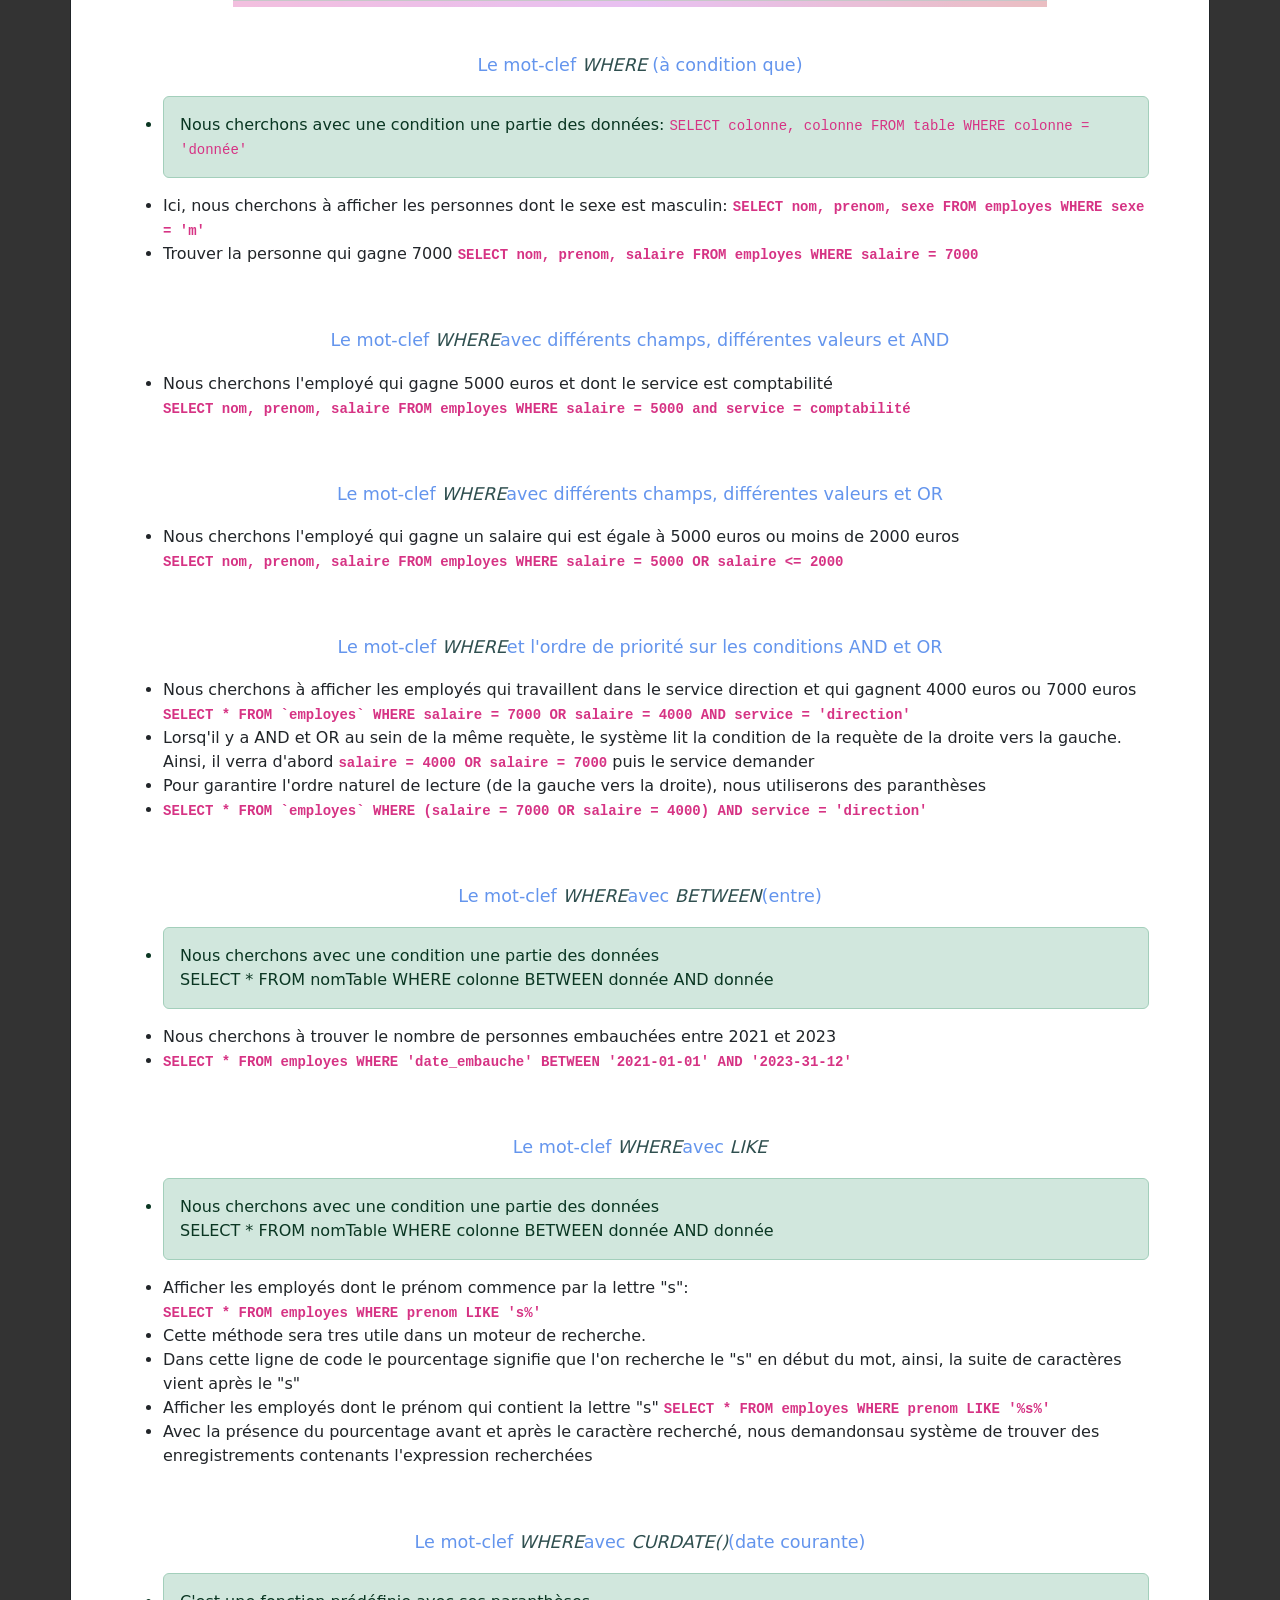
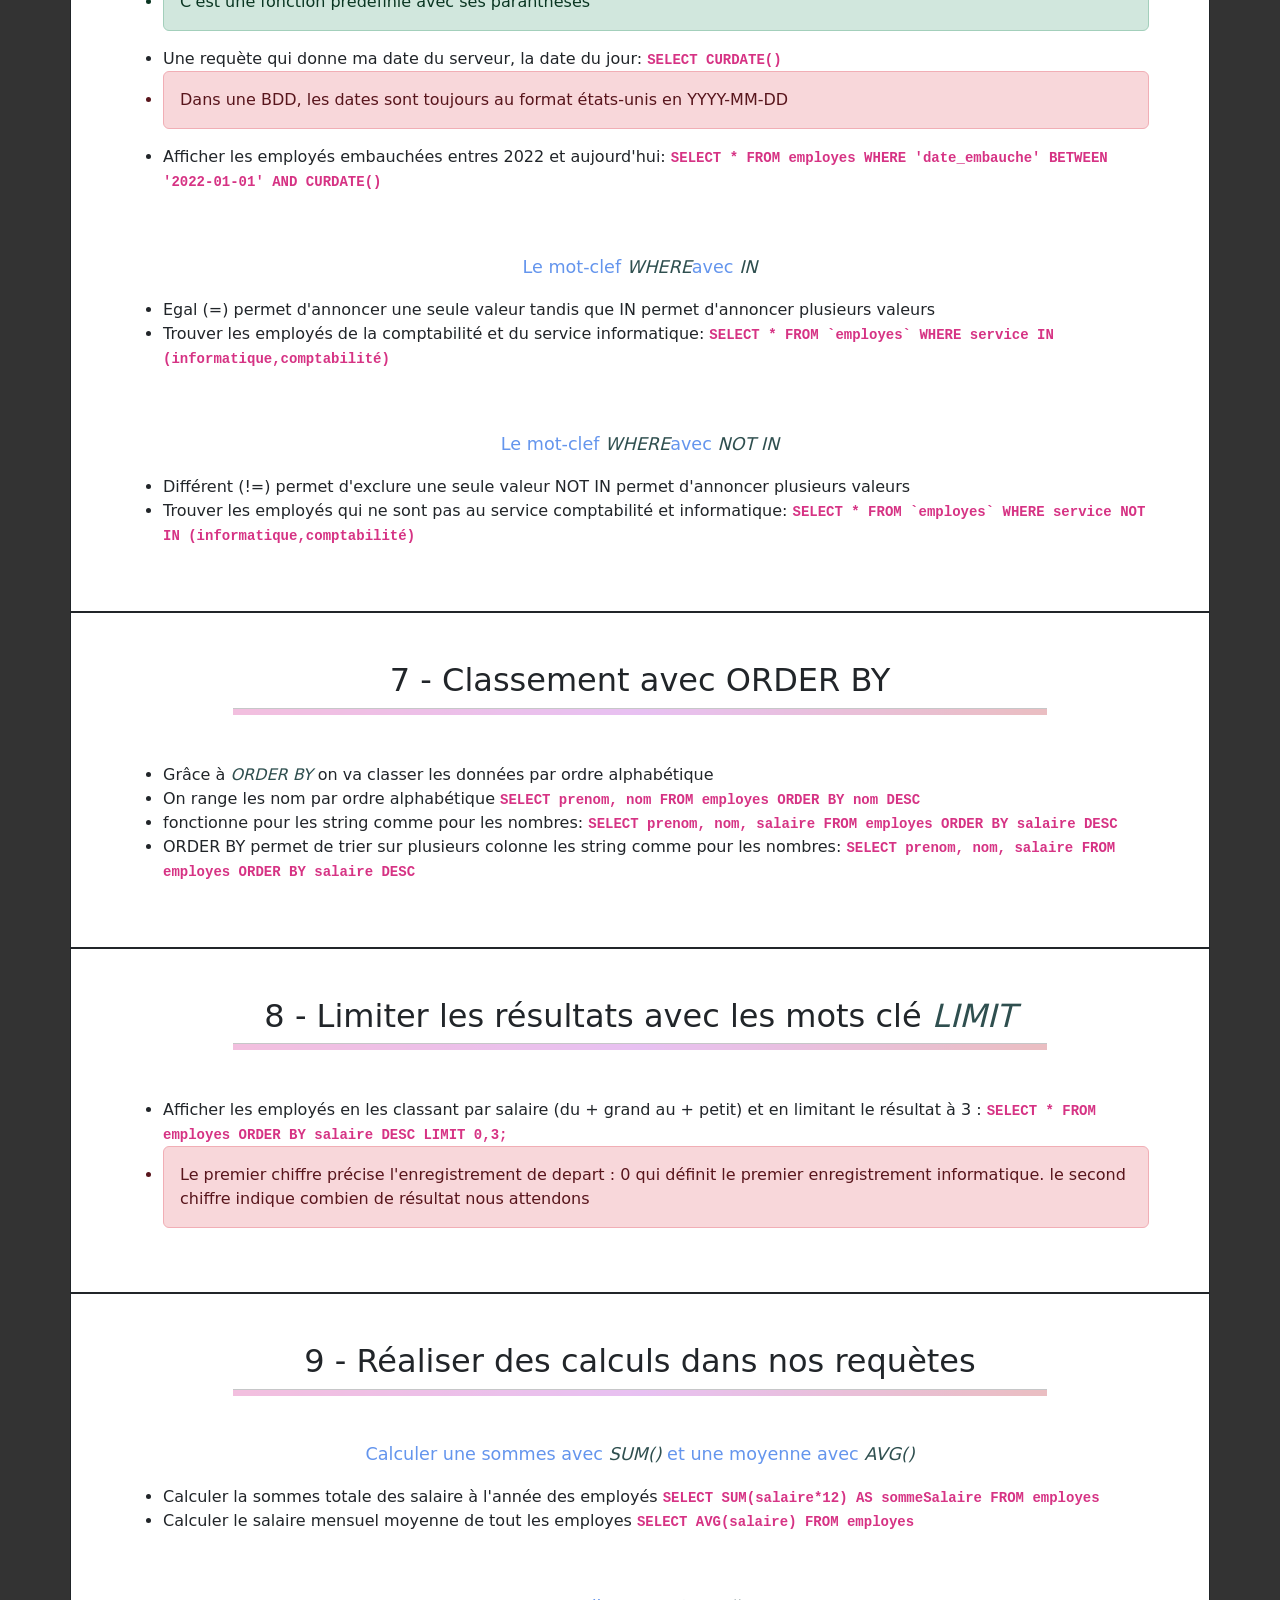
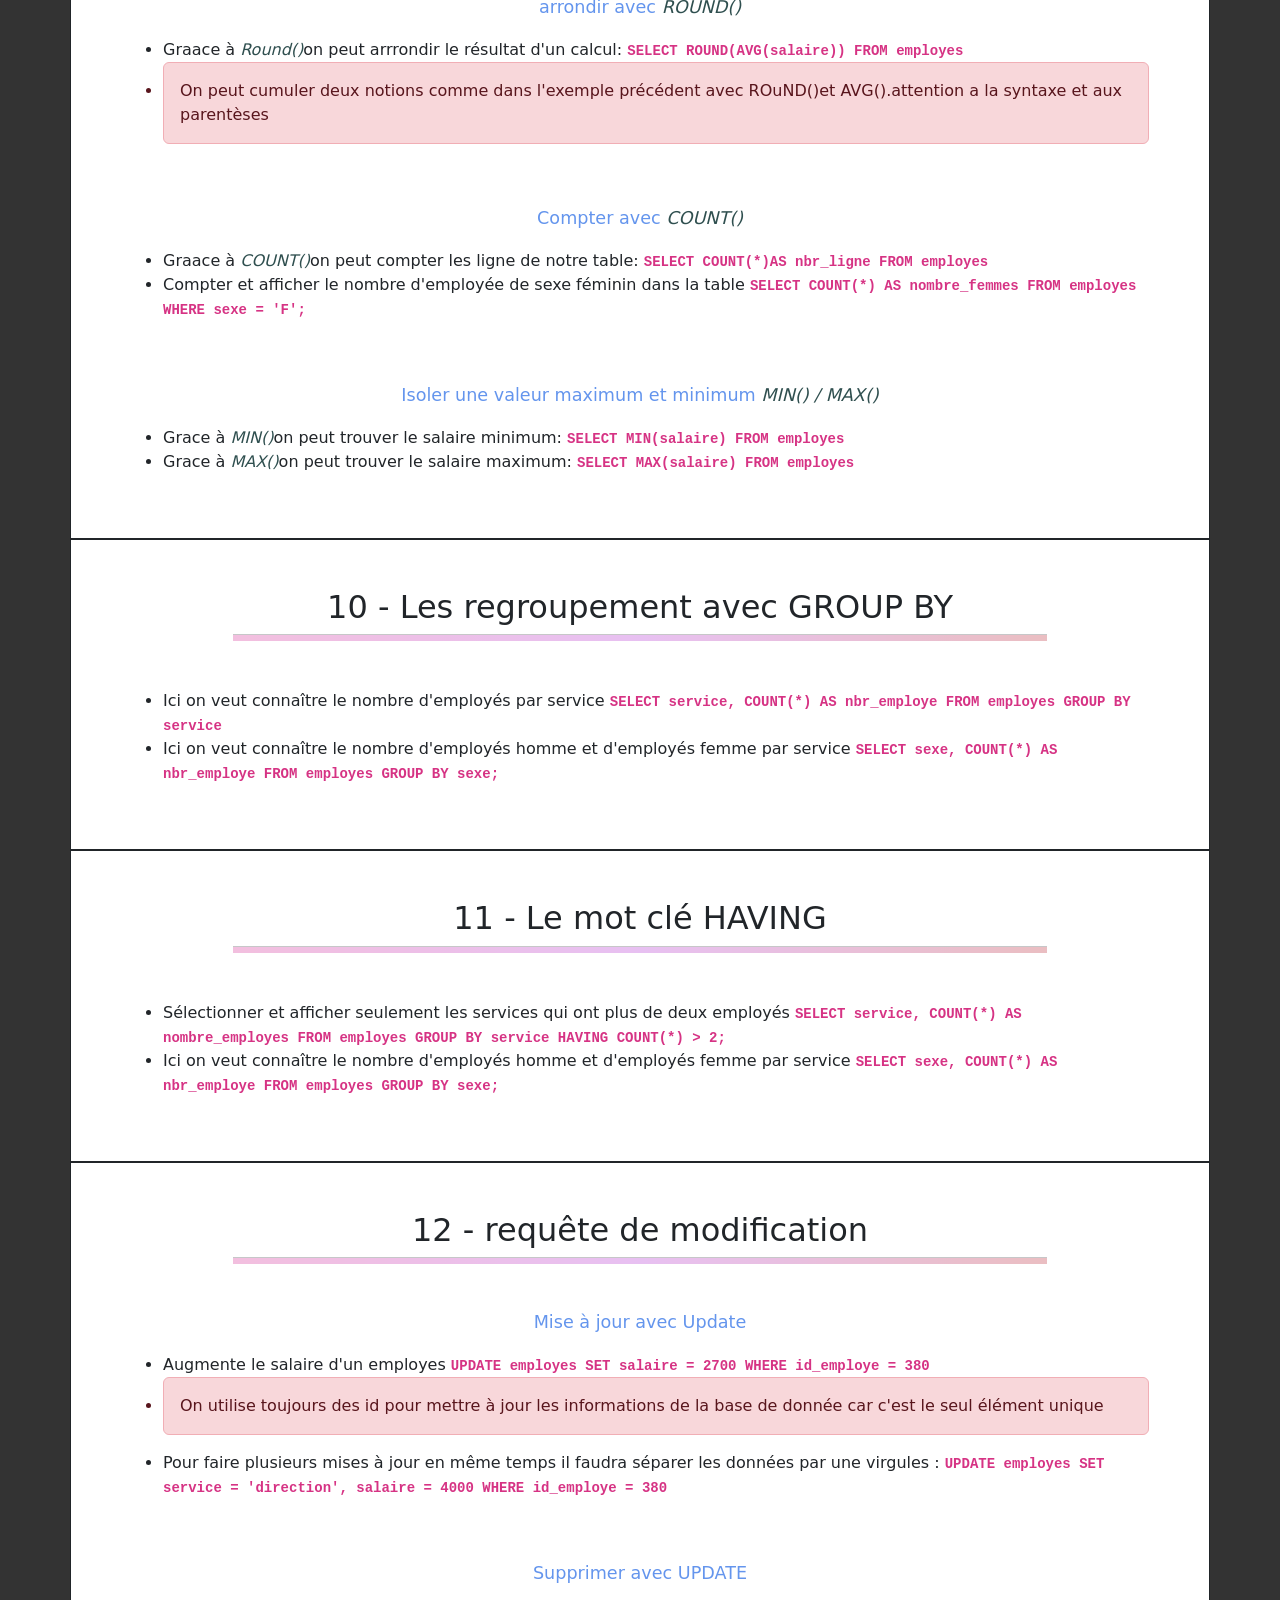
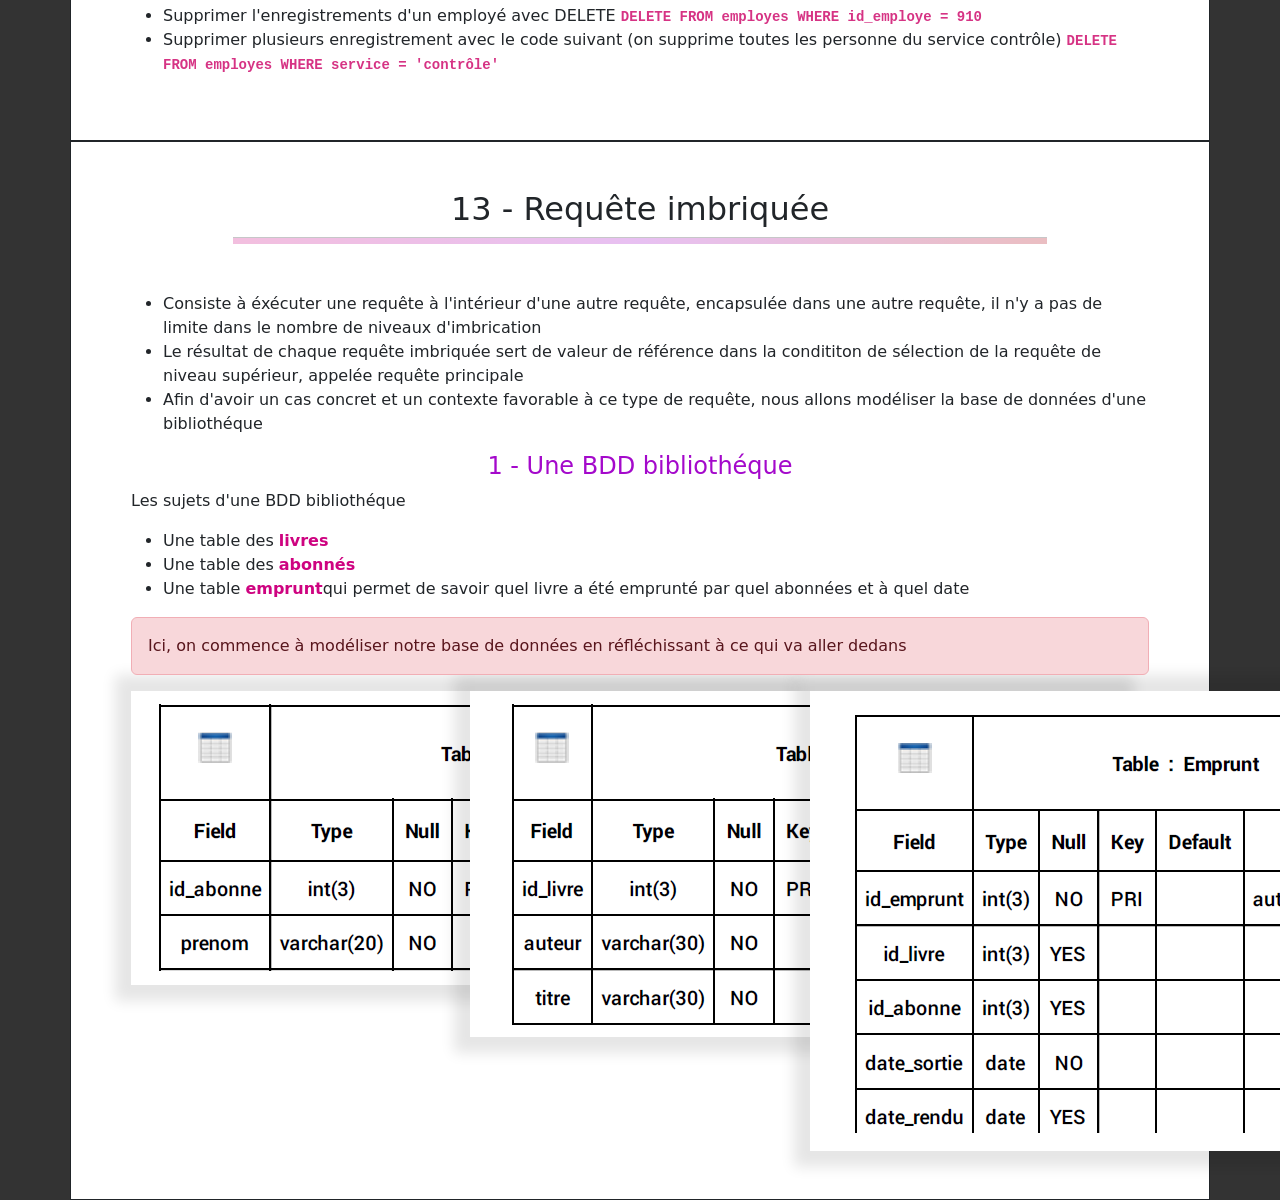
==== commit 80e78e0f: "j'ai fait des modifs" ====
--- a/01_sql/clause_sql.html
+++ b/01_sql/clause_sql.html
@@ -637,6 +637,44 @@
                     </ul>
                 </div> 
             </div>
+            <div class="row border border-dark p-5">
+                <div class="col-sm-12">
+                    <h2 class="text-center">13 - Requête imbriquée</h2>
+                    <hr>
+                </div>
+                <div class="col-sm-12 mt-5">
+                    <ul>
+                        <li>
+                            Consiste à éxécuter une requête à l'intérieur d'une autre requête, encapsulée dans une autre requête, il n'y a pas de limite dans le nombre de niveaux d'imbrication
+                        </li>
+                        <li>
+                            Le résultat de chaque requête imbriquée sert de valeur de référence dans la condititon de sélection de la requête de niveau supérieur, appelée requête principale
+                        </li>
+                        <li>
+                            Afin d'avoir un cas concret et un contexte favorable à ce type de requête, nous allons modéliser la base de données d'une bibliothéque
+                        </li>
+                    </ul>
+                    <h4 class="text-center">1 - Une BDD bibliothéque</h4>
+                    <p>Les sujets d'une BDD bibliothéque</p>
+                    <ul>
+                        <li>Une table des <strong>livres</strong></li>
+                        <li>Une table des <strong>abonnés</strong></li>
+                        <LI>Une table <strong>emprunt</strong>qui permet de savoir quel livre a été emprunté par quel abonnées et à quel date</LI>
+                    </ul>
+                    <p class="alert alert-danger">Ici, on commence à modéliser notre base de données en réfléchissant à ce qui va aller dedans</p>
+                </div>
+                <div class="col-sm-12 row">
+                    <div class="col-sm-12 col-md-4">
+                        <img src="assets/img/abonne.png" alt="">
+                    </div>
+                    <div class="col-sm-12 col-md-4">
+                        <img src="assets/img/livre.png" alt="">
+                    </div>
+                    <div class="col-sm-12 col-md-4">
+                        <img src="assets/img/emprunt.png" alt="">
+                    </div>
+                </div>
+            </div>
         </main>
     </div>
     <script src="https://cdn.jsdelivr.net/npm/bootstrap@5.3.3/dist/js/bootstrap.bundle.min.js" integrity="sha384-YvpcrYf0tY3lHB60NNkmXc5s9fDVZLESaAA55NDzOxhy9GkcIdslK1eN7N6jIeHz" crossorigin="anonymous"></script>
--- a/01_sql/assets/css/style.css
+++ b/01_sql/assets/css/style.css
@@ -25,4 +25,15 @@
 }
 em{
     color: darkslategrey;
+}
+h4{
+    color: #a409cb;
+}
+h6{
+    color: cornflowerblue;
+    margin-bottom: 20px !important;
+    font-size: 1.1rem;
+}
+img:not(img[src="assets/img/logo.png"]){
+    box-shadow: 0px 0px 13px 16px rgba(0, 0, 0,0.1) ;
 }
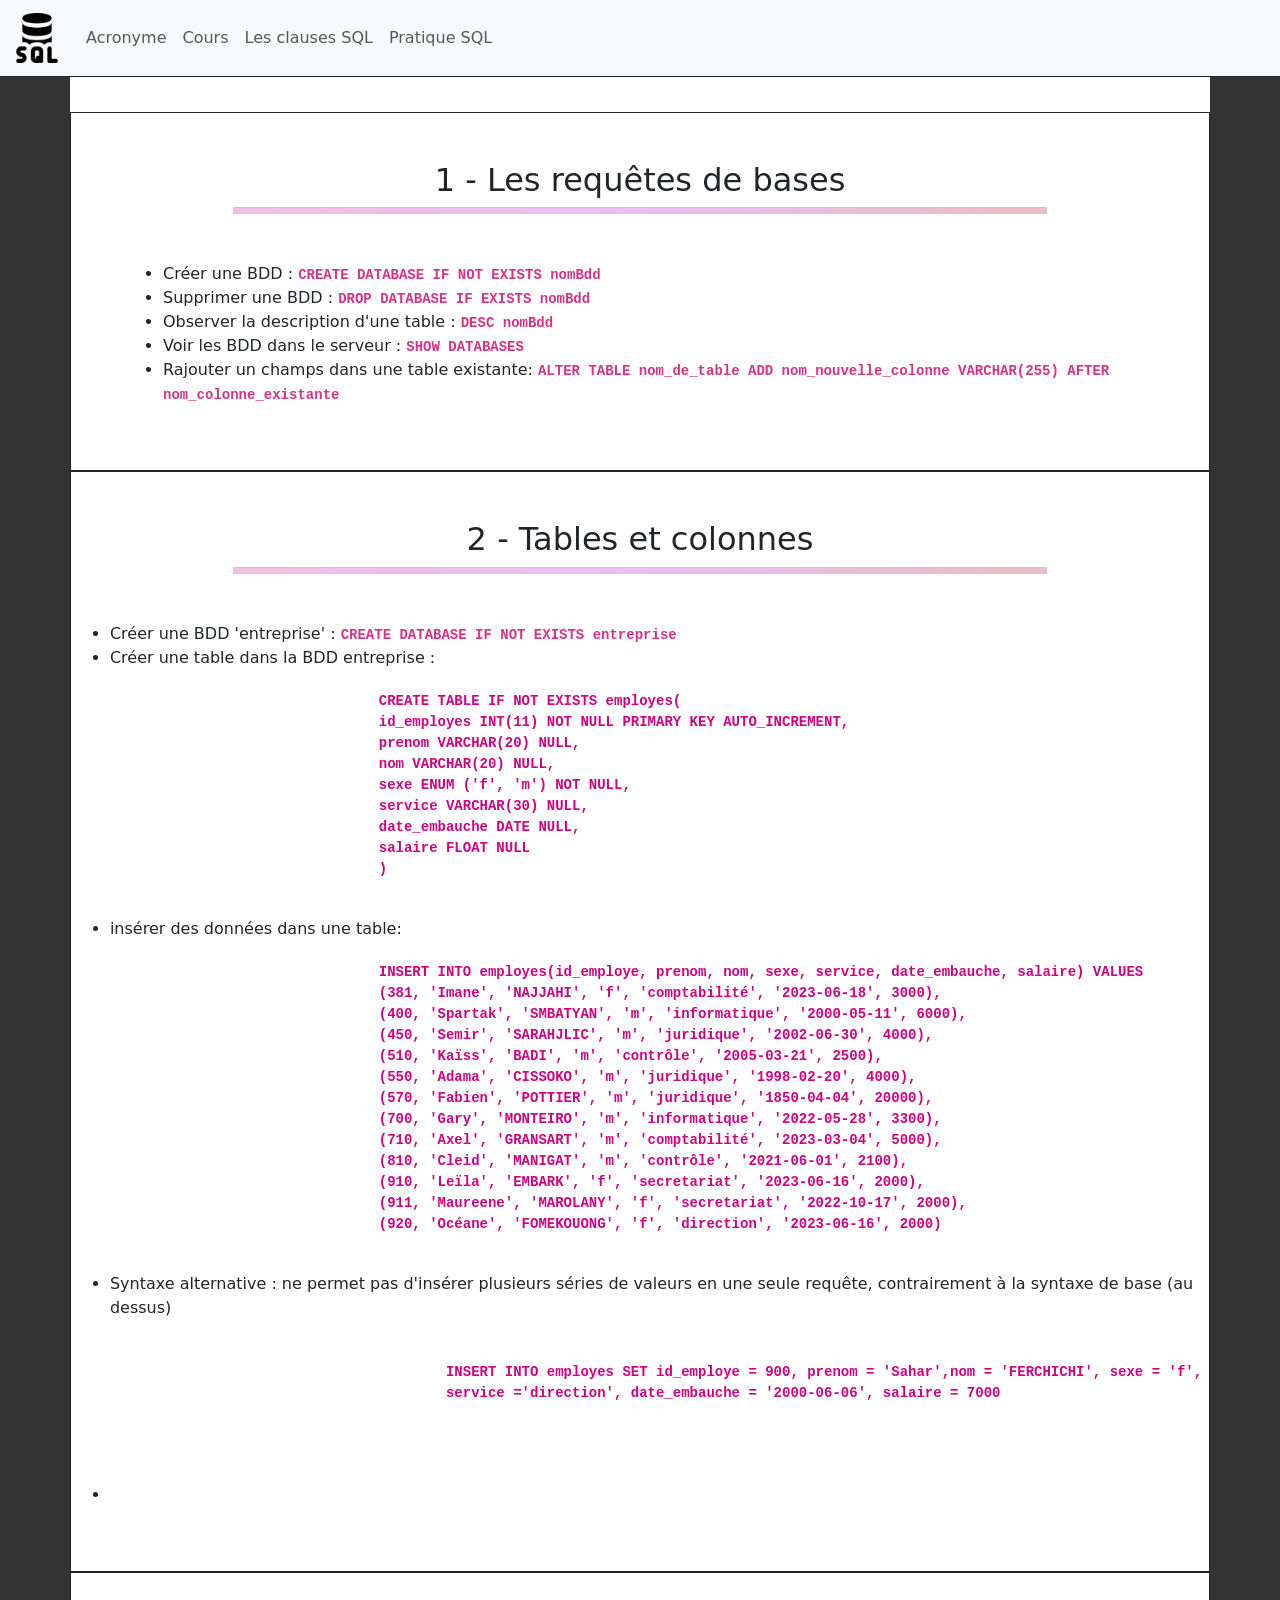
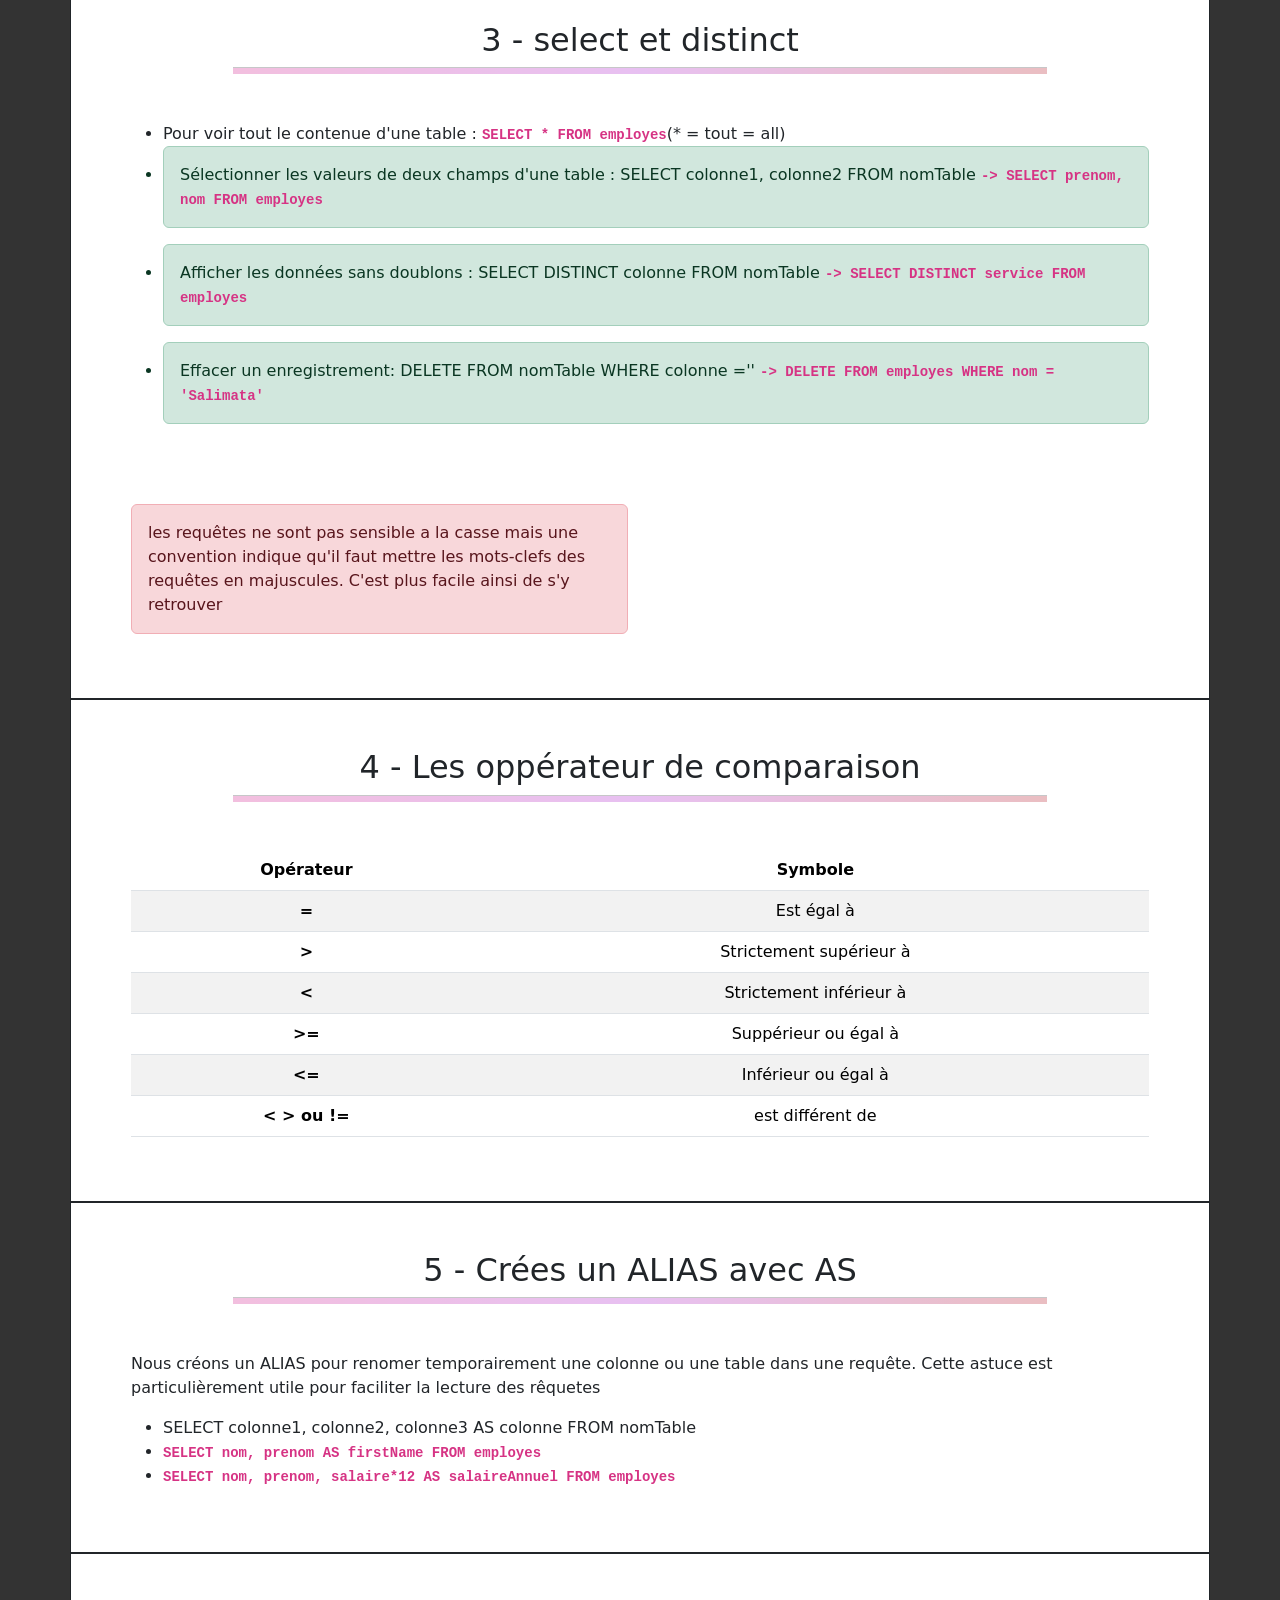
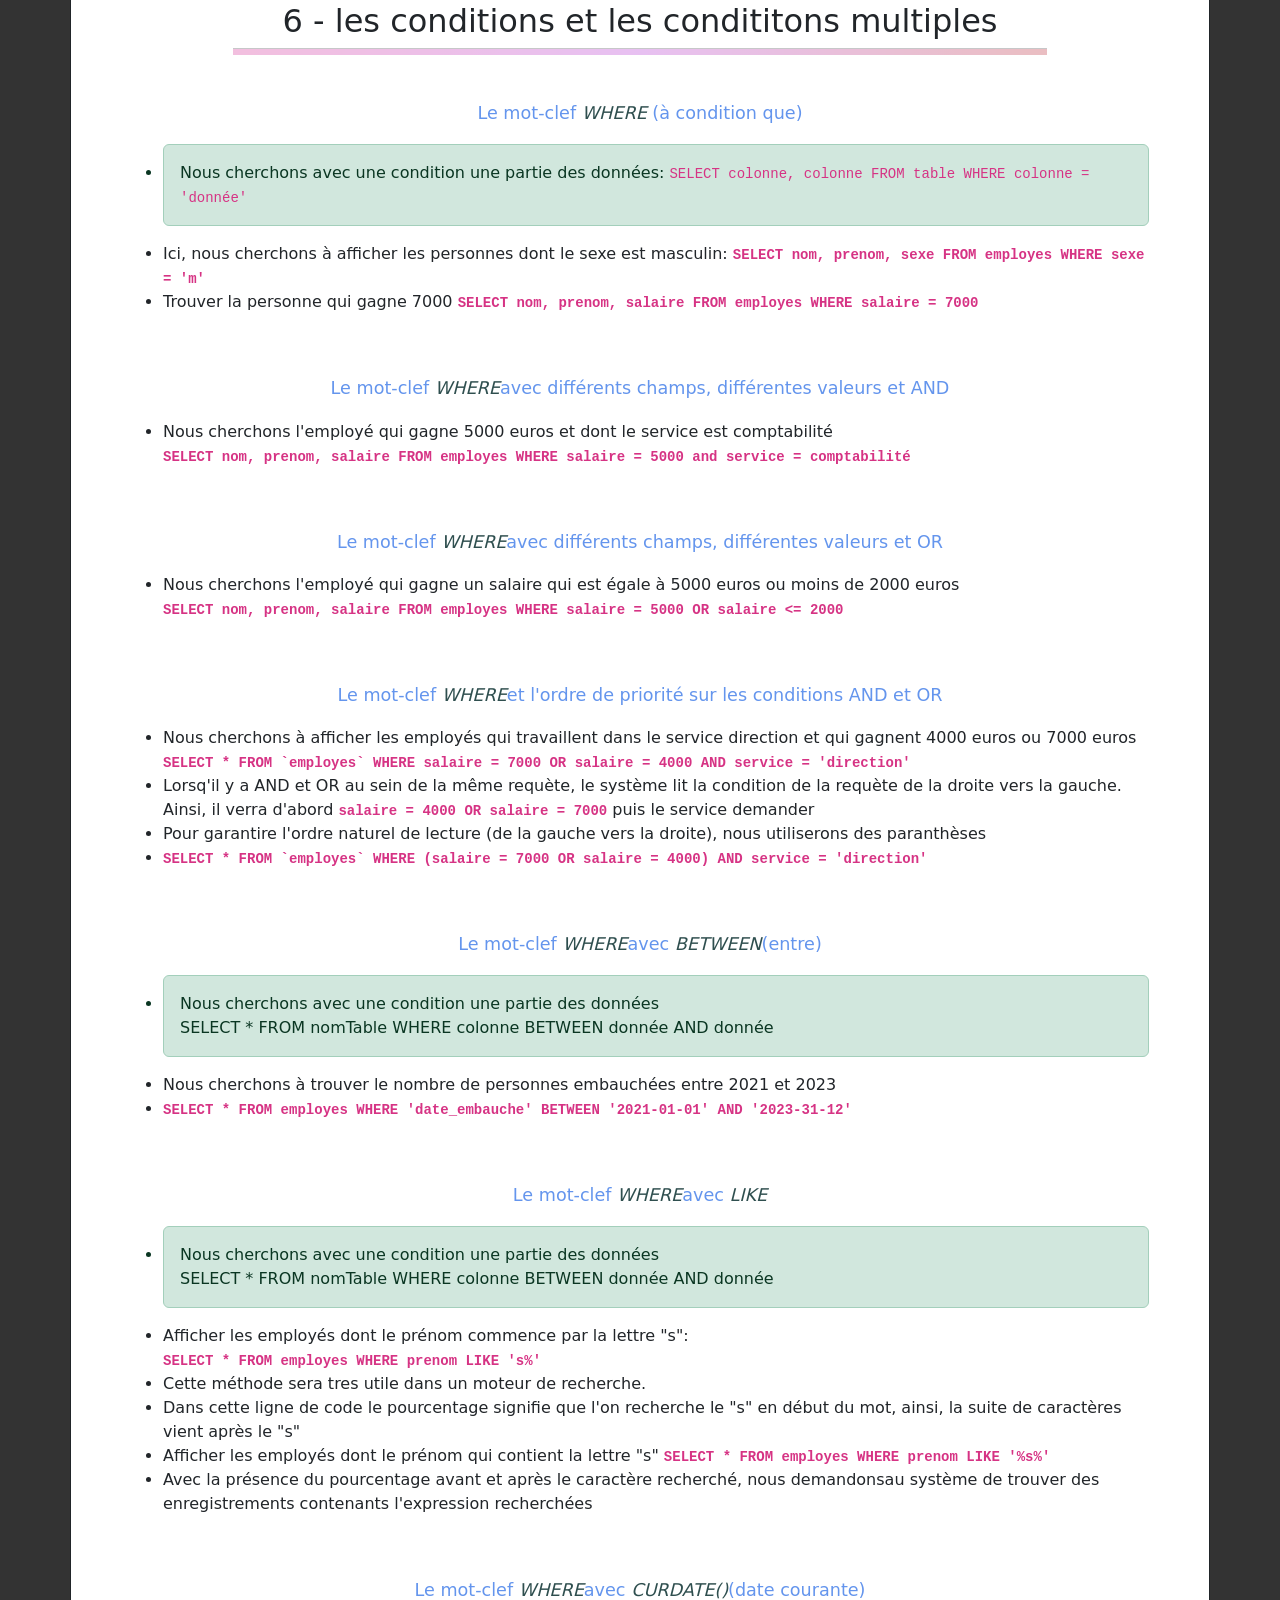
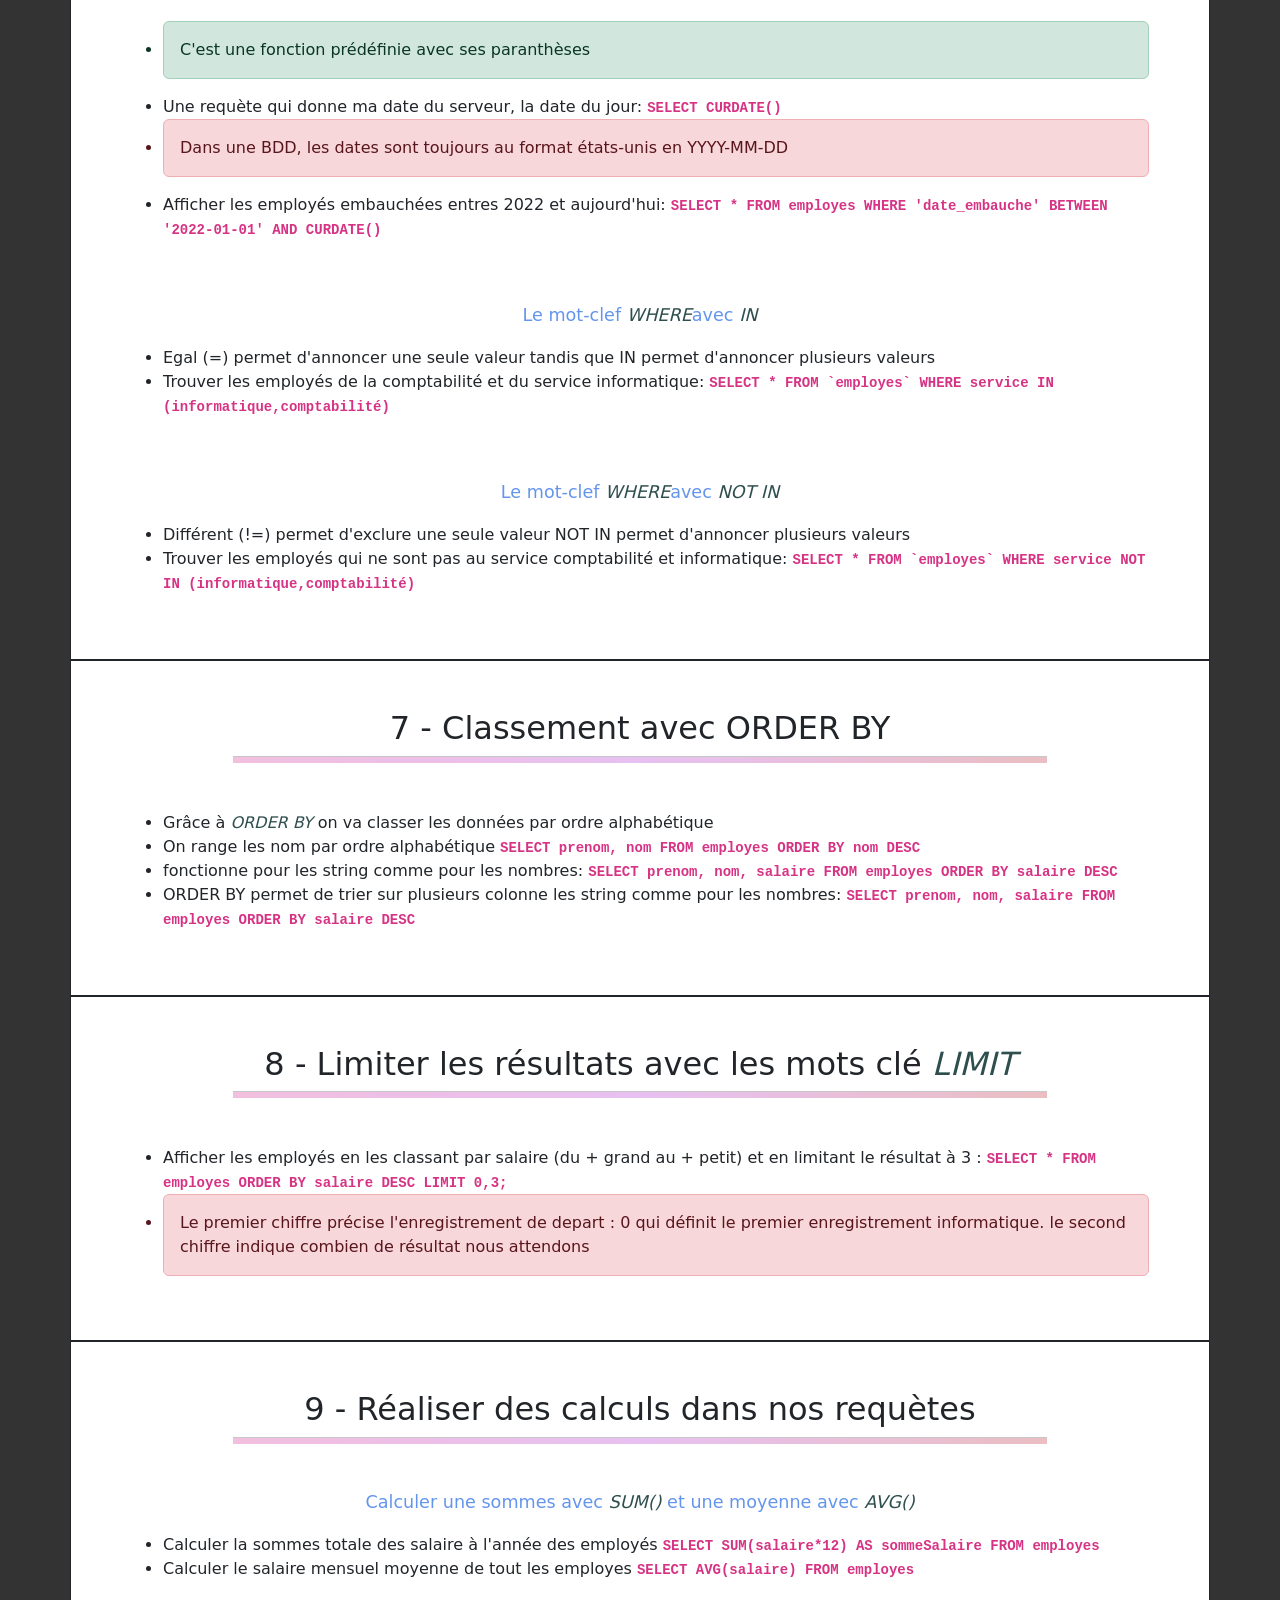
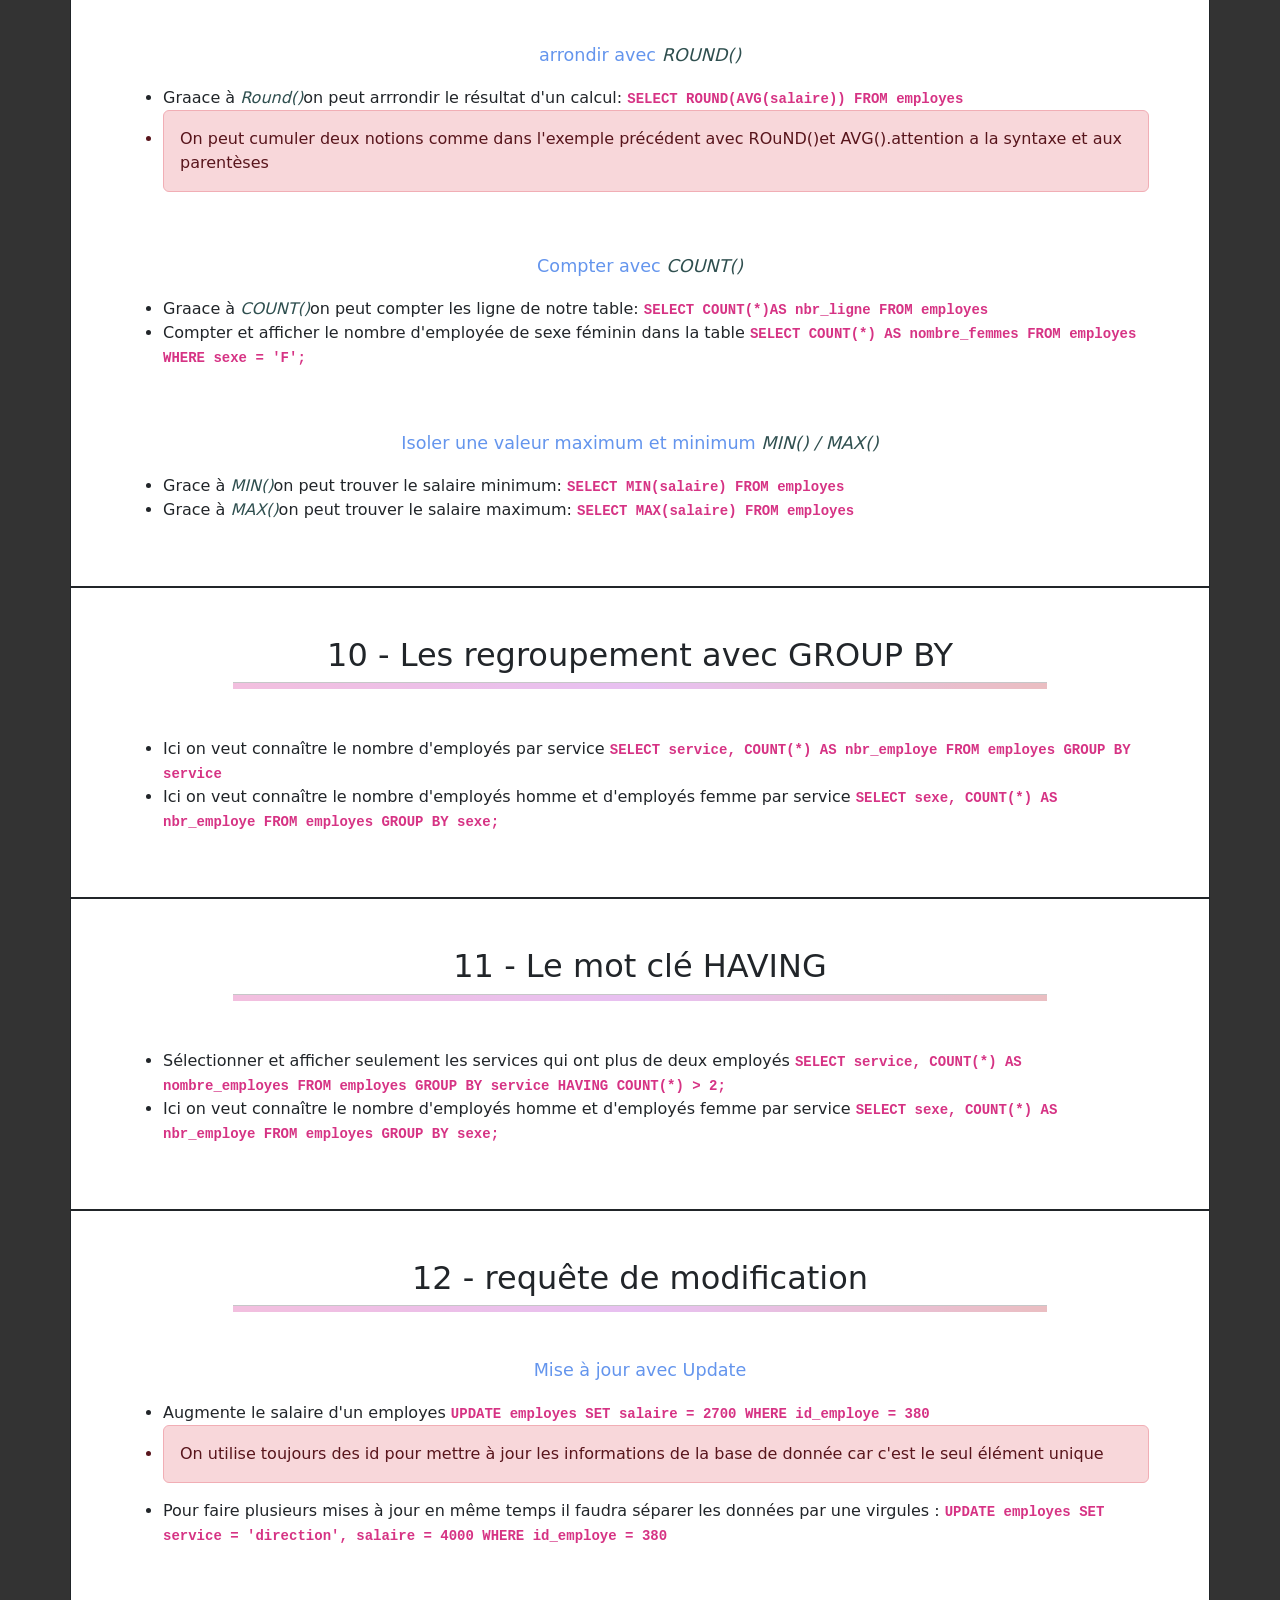
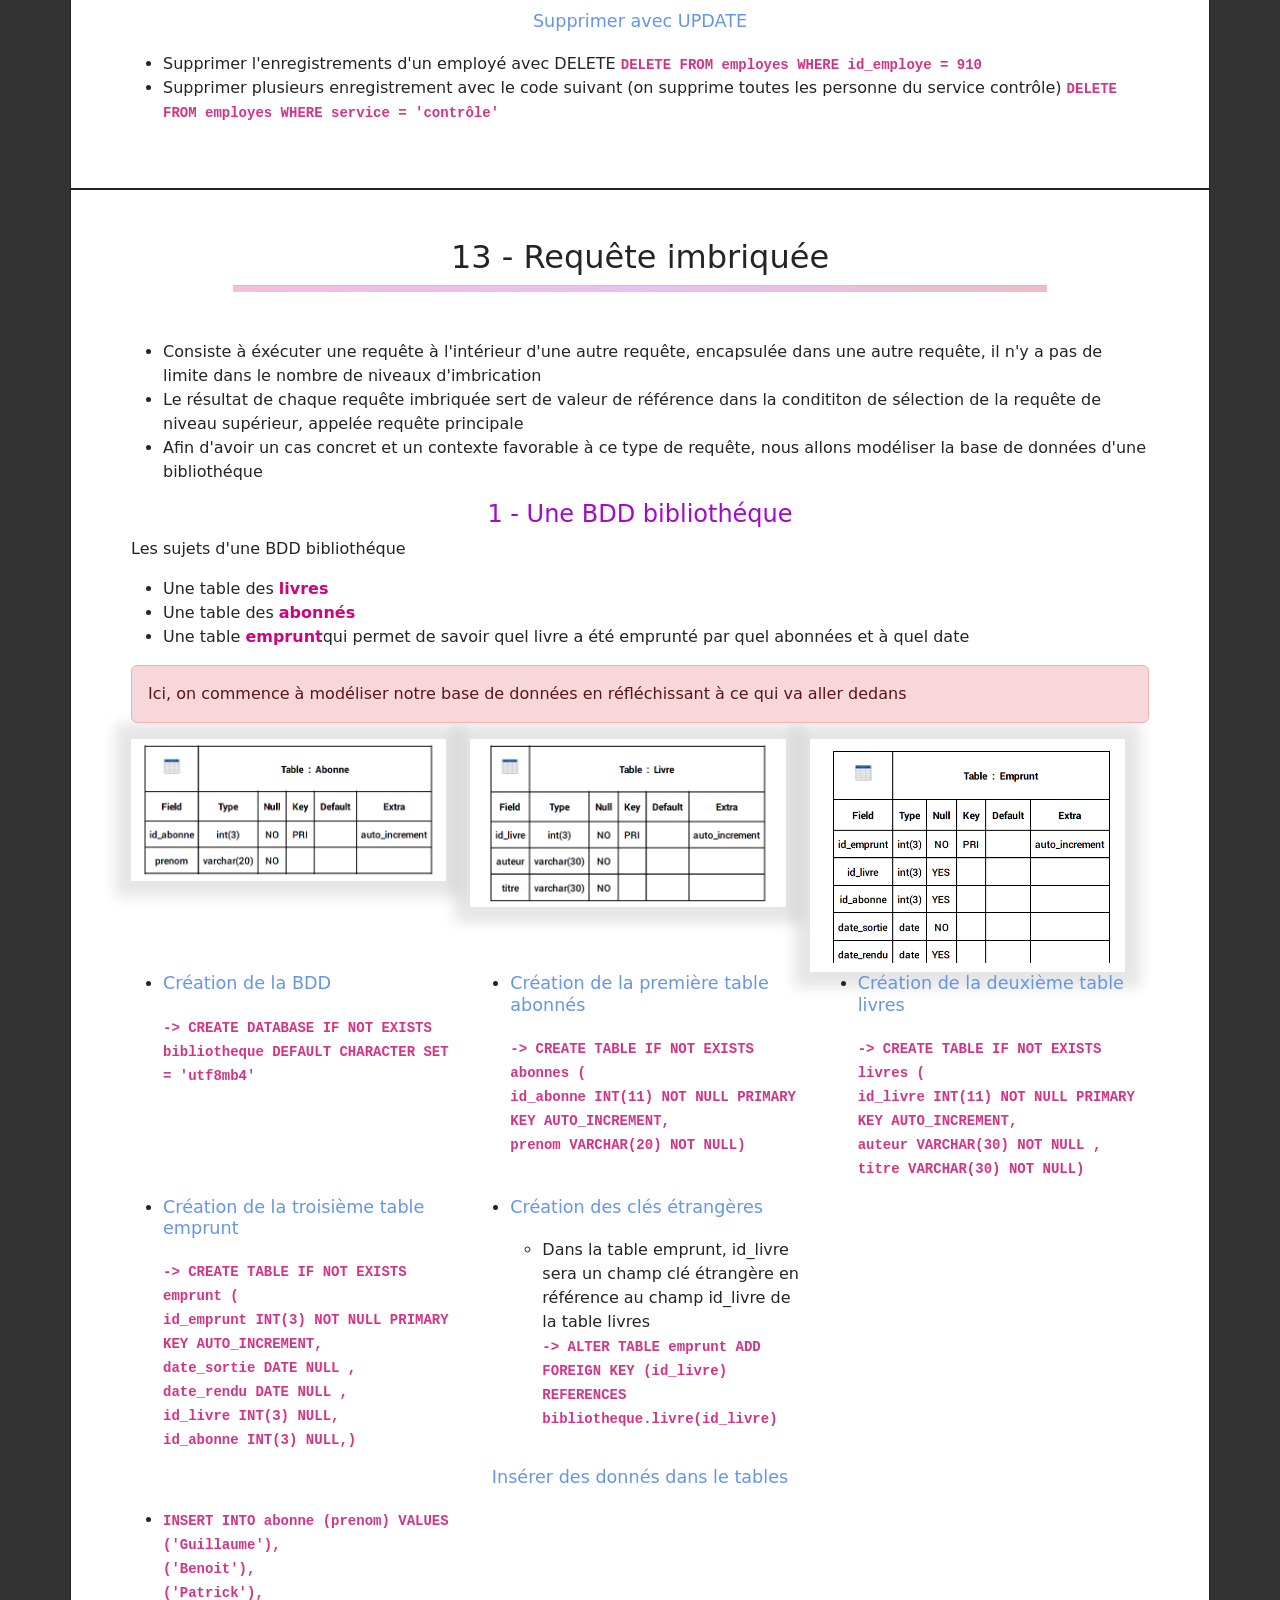
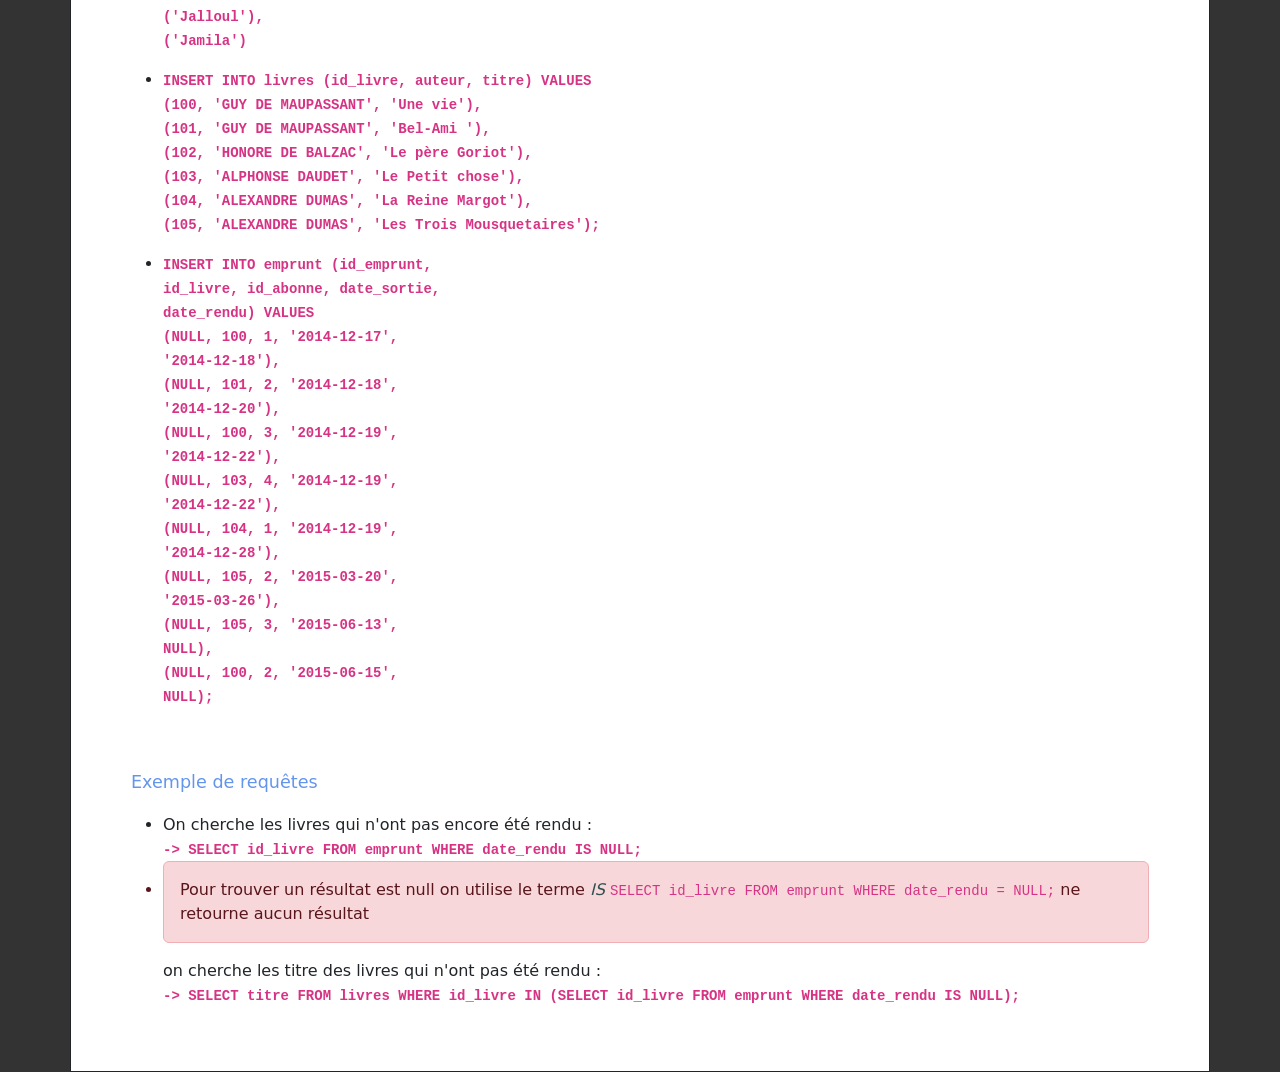
==== commit 75d1f1ba: "j'ai fait des modifs" ====
--- a/01_sql/clause_sql.html
+++ b/01_sql/clause_sql.html
@@ -51,6 +51,7 @@
                         <li>Supprimer une BDD : <strong><code>DROP DATABASE IF EXISTS nomBdd</code></strong></li>
                         <li>Observer la description d'une table : <strong><code>DESC nomBdd</code></strong></li>
                         <li>Voir les BDD dans le serveur : <strong><code>SHOW DATABASES</code></strong></li>
+                        <li>Rajouter un champs dans une table existante: <strong><code>ALTER TABLE nom_de_table ADD nom_nouvelle_colonne VARCHAR(255) AFTER nom_colonne_existante</code></strong></li>
                     </ul>
                 </div>
             </div>
@@ -665,14 +666,163 @@
                 </div>
                 <div class="col-sm-12 row">
                     <div class="col-sm-12 col-md-4">
-                        <img src="assets/img/abonne.png" alt="">
+                        <img src="assets/img/abonne.png" class="img-fluid">
                     </div>
                     <div class="col-sm-12 col-md-4">
-                        <img src="assets/img/livre.png" alt="">
+                        <img src="assets/img/livre.png" class="img-fluid">
                     </div>
                     <div class="col-sm-12 col-md-4">
-                        <img src="assets/img/emprunt.png" alt="">
+                        <img src="assets/img/emprunt.png" class="img-fluid">
                     </div>
+                </div>
+                <div class="col-sm-12 col-md-4">
+                    <ul>
+                        <li>
+                            <h6>Création de la BDD</h6>
+                            <strong>
+                                <code>
+                                    -> CREATE DATABASE IF NOT EXISTS bibliotheque DEFAULT CHARACTER SET = 'utf8mb4'
+                                </code>
+                            </strong>
+                        </li>
+                    </ul>
+                </div>
+                <div class="col-sm-12 col-md-4">
+                    <ul>
+                        <li>
+                            <h6>Création de la première table abonnés</h6>
+                            <strong>
+                                <code>
+                                    -> CREATE TABLE IF NOT EXISTS abonnes ( <br>
+                                     id_abonne INT(11) NOT NULL PRIMARY KEY AUTO_INCREMENT, <br>
+                                     prenom VARCHAR(20) NOT NULL)
+                                </code>
+                            </strong>
+                        </li>
+                    </ul>
+                </div>
+                <div class="col-sm-12 col-md-4">
+                    <ul>
+                        <li>
+                            <h6>Création de la deuxième table livres</h6>
+                            <strong>
+                                <code>
+                                    -> CREATE TABLE IF NOT EXISTS livres ( <br>
+                                     id_livre INT(11) NOT NULL PRIMARY KEY AUTO_INCREMENT, <br>
+                                     auteur VARCHAR(30) NOT NULL , <br>
+                                     titre VARCHAR(30) NOT NULL)
+                                </code>
+                            </strong>
+                        </li>
+                    </ul>
+                </div>
+                <div class="col-sm-12 col-md-4">
+                    <ul>
+                        <li>
+                            <h6>Création de la troisième table emprunt</h6>
+                            <strong>
+                                <code>
+                                    -> CREATE TABLE IF NOT EXISTS emprunt ( <br>
+                                     id_emprunt INT(3) NOT NULL PRIMARY KEY AUTO_INCREMENT, <br>
+                                     date_sortie DATE NULL , <br>
+                                     date_rendu DATE NULL , <br>
+                                     id_livre INT(3) NULL, <br>
+                                     id_abonne INT(3) NULL,)
+                                </code>
+                            </strong>
+                        </li>
+                    </ul>
+                </div>
+                <div class="col-sm-12 col-md-4">
+                    <ul>
+                        <li>
+                            <h6>Création des clés étrangères</h6>
+                            <ul>
+                                <li>Dans la table emprunt, id_livre sera un champ clé étrangère en référence au champ id_livre de la table livres <br>
+                                    <strong>
+                                        <code>
+                                            -> ALTER TABLE emprunt ADD FOREIGN KEY (id_livre) REFERENCES bibliotheque.livre(id_livre)
+                                        </code>
+                                    </strong>
+                                </li>
+                            </ul>
+                        </li>
+                    </ul>
+                </div>
+                <div class="col-sm-12 col-md-12">
+                    <h6 class="text-center">Insérer des donnés dans le tables</h6>
+                    <ul>
+                        <li>
+                            <strong>
+                                <code>
+                                    INSERT INTO abonne (prenom) VALUES <br>
+                                    ('Guillaume'),<br>
+                                    ('Benoit'),<br>
+                                    ('Patrick'),<br>
+                                    ('Jalloul'),<br>
+                                    ('Jamila')
+                                </code>
+                            </strong>
+                        </li>
+                    </ul>
+                </div>
+                <div class="col-sm-12 col-md-12">
+                    <ul>
+                        <li>
+                            <strong>
+                                <code>INSERT INTO livres (id_livre, auteur, titre) VALUES <br>
+                                    (100, 'GUY DE MAUPASSANT', 'Une vie'), <br>
+                                    (101, 'GUY DE MAUPASSANT', 'Bel-Ami '), <br>
+                                    (102, 'HONORE DE BALZAC', 'Le père Goriot'), <br>
+                                    (103, 'ALPHONSE DAUDET', 'Le Petit chose'), <br>
+                                    (104, 'ALEXANDRE DUMAS', 'La Reine Margot'), <br>
+                                    (105, 'ALEXANDRE DUMAS', 'Les Trois Mousquetaires');
+                                </code>
+                            </strong>
+                        </li>
+                    </ul>
+                </div>
+                <div class="col-sm-12 col-md-4">
+                    <ul>
+                        <li>
+                            <strong>
+                                <code>
+                                    INSERT INTO emprunt (id_emprunt, id_livre, id_abonne, date_sortie, date_rendu) VALUES <br>
+                                    (NULL, 100, 1, '2014-12-17', '2014-12-18'), <br>
+                                    (NULL, 101, 2, '2014-12-18', '2014-12-20'), <br>
+                                    (NULL, 100, 3, '2014-12-19', '2014-12-22'), <br>
+                                    (NULL, 103, 4, '2014-12-19', '2014-12-22'), <br>
+                                    (NULL, 104, 1, '2014-12-19', '2014-12-28'), <br>
+                                    (NULL, 105, 2, '2015-03-20', '2015-03-26'), <br>
+                                    (NULL, 105, 3, '2015-06-13', NULL), <br>
+                                    (NULL, 100, 2, '2015-06-15', NULL);
+                                </code>
+                            </strong>
+                        </li>
+                    </ul>
+                </div>
+                <div class="col-sm-12 mt-5">
+                    <h6>Exemple de requêtes</h6>
+                    <ul>
+                        <li>
+                            On cherche les livres qui n'ont pas encore été rendu :<br>
+                            <strong>
+                                <code>
+                                    -> SELECT id_livre FROM emprunt WHERE date_rendu IS NULL;
+                                </code>
+                            </strong>
+                        </li>
+                        <li class="alert alert-danger">
+                            Pour trouver un résultat est null on utilise le terme <em>IS</em>
+                            <code>SELECT id_livre FROM emprunt WHERE date_rendu = NULL;</code> ne retourne aucun résultat
+                        </li>
+                        on cherche les titre des livres qui n'ont pas été rendu : <br>
+                        <strong>
+                            <code>
+                                -> SELECT titre FROM livres WHERE id_livre IN (SELECT id_livre FROM emprunt WHERE date_rendu IS NULL);
+                            </code>
+                        </strong>
+                    </ul>
                 </div>
             </div>
         </main>
